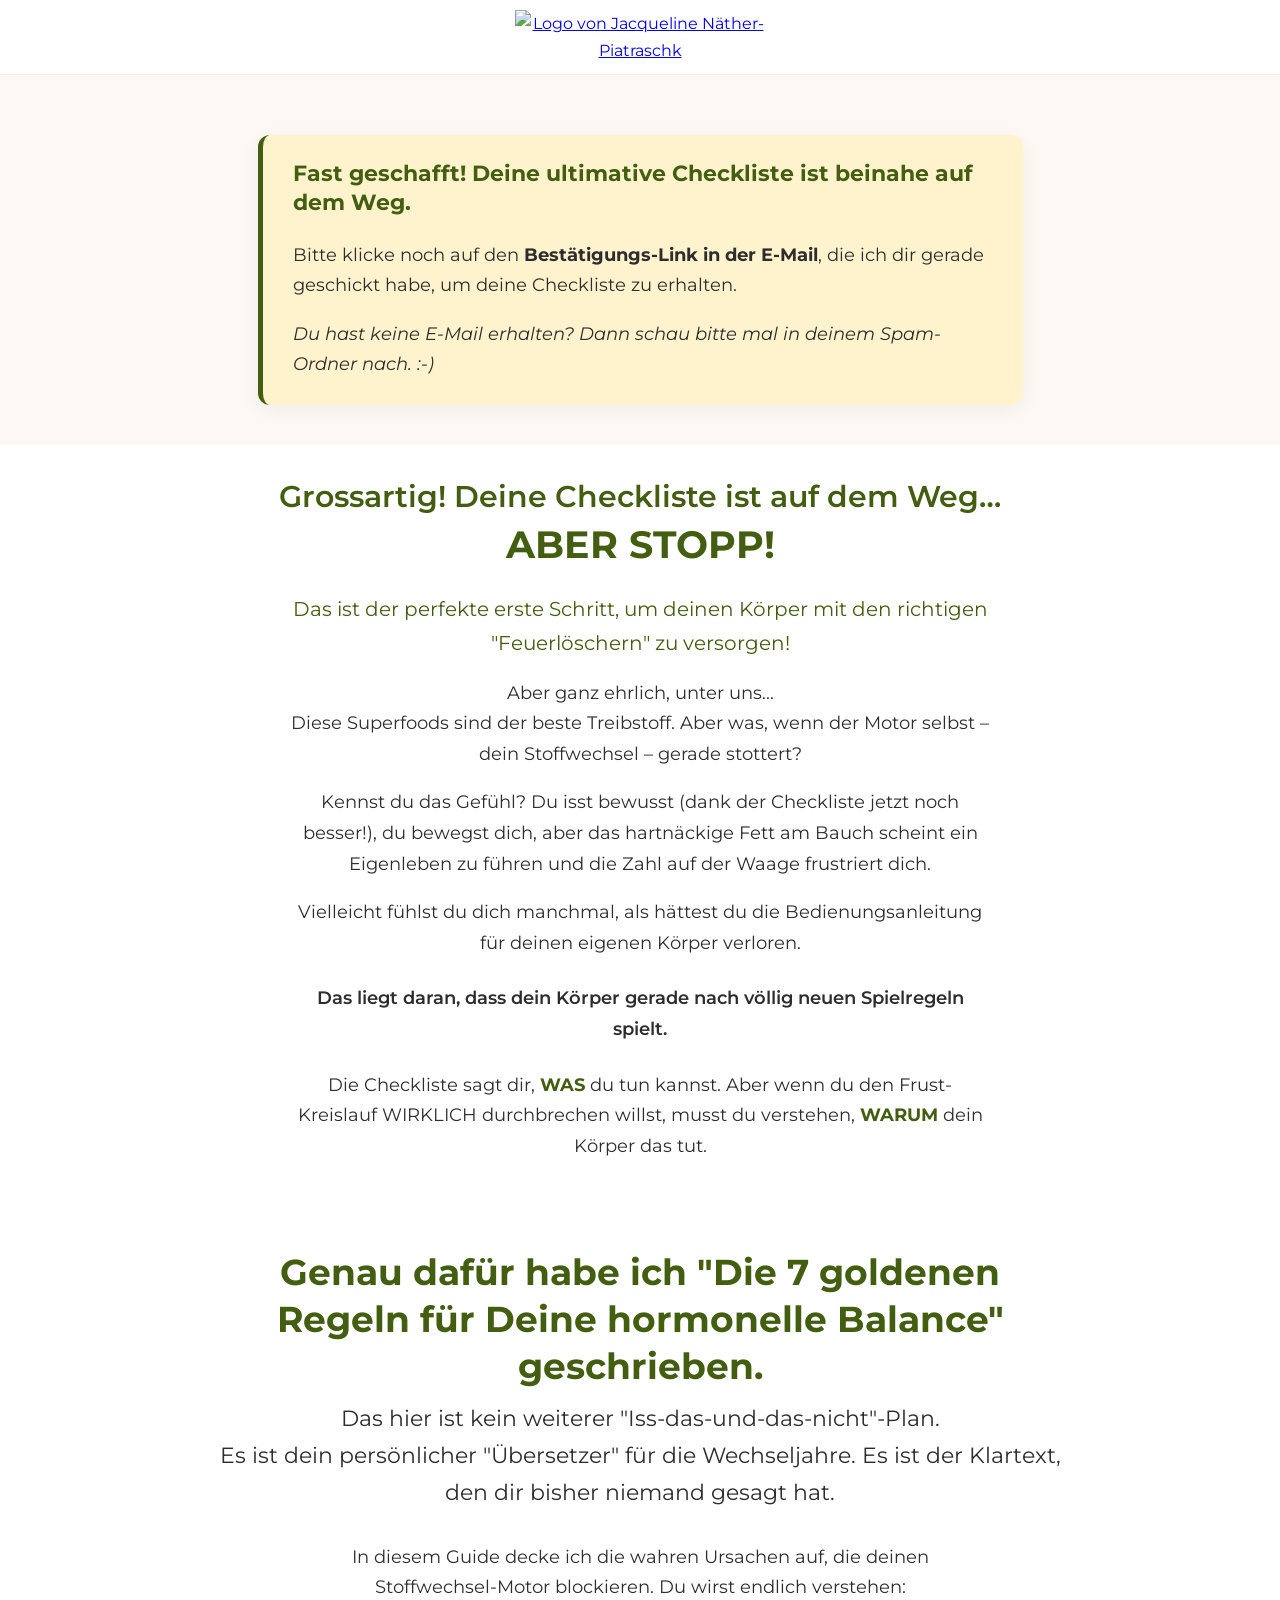
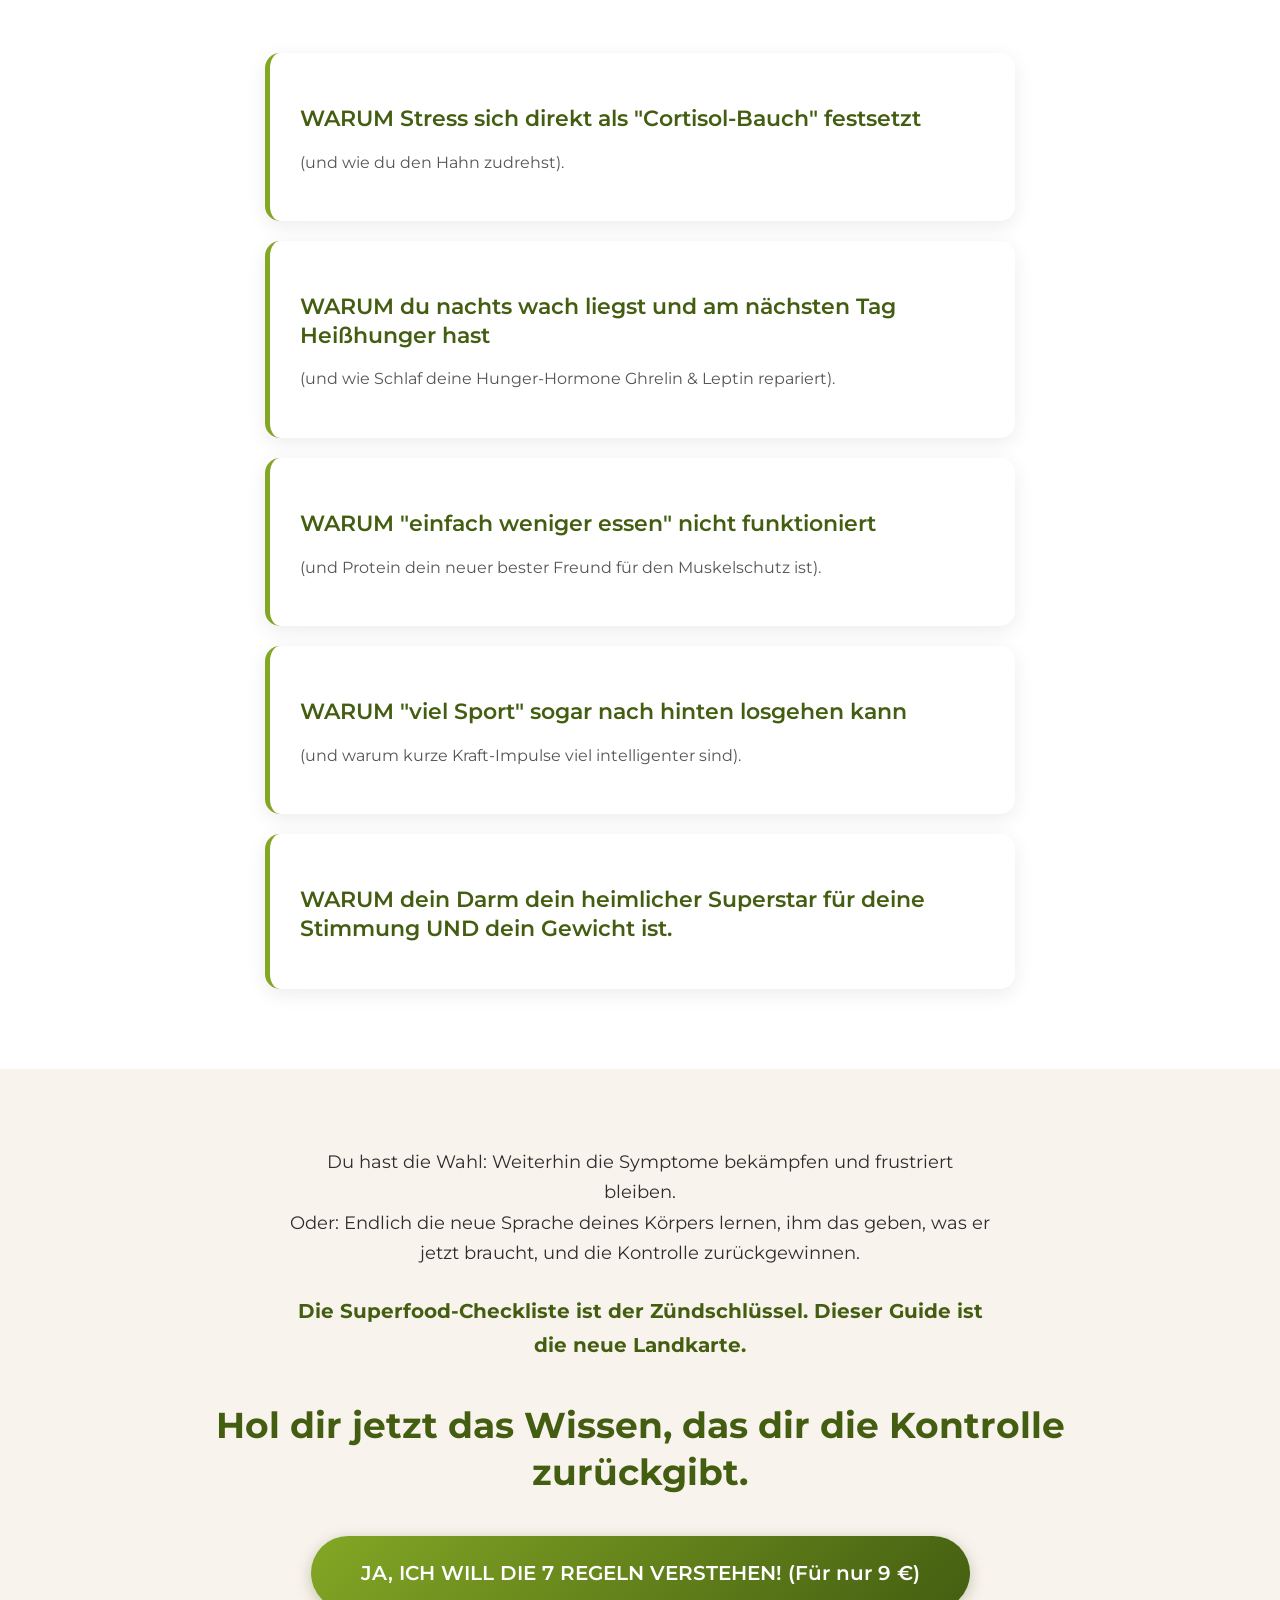
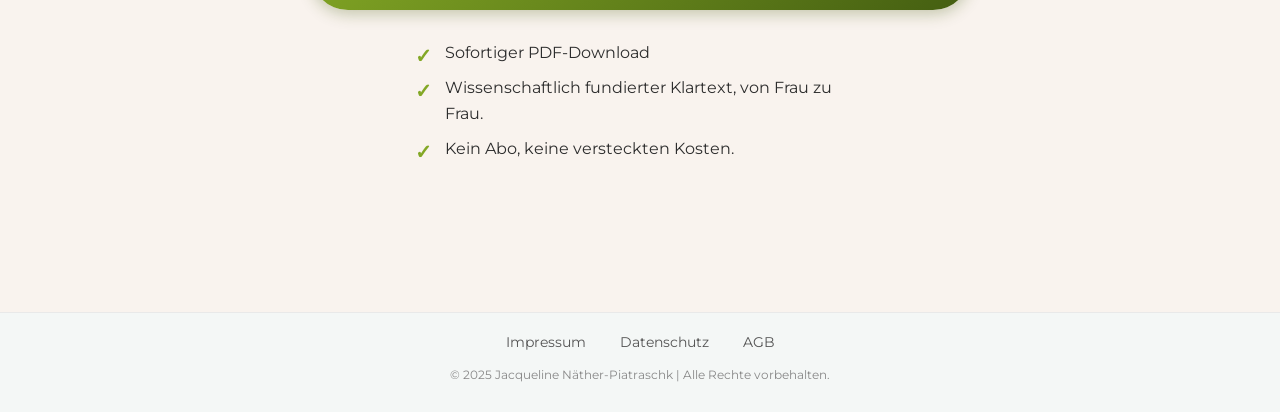
==== danke.html @ 32e2c132 "Update danke.html" ====
<!DOCTYPE html>
<html lang="de">
<head>
    <meta charset="UTF-8" />
    <meta name="viewport" content="width=device-width, initial-scale=1.0" />
    
    <title>Danke! Deine Checkliste ist unterwegs...</title>
    <meta name="description" content="Bitte bestätige deine E-Mail, um die Checkliste zu erhalten. Ein wichtiger Hinweis wartet auf dich!">
    
    <meta name="robots" content="noindex, nofollow">

    <link rel="stylesheet" href="style-danke.css" />

    <link rel="icon" href="https://sos-bauchfett-bundle.jnp-coach.com/favicon.ico" type="image/x-icon">
    <link href="https://fonts.googleapis.com/css2?family=Montserrat:wght@300;400;500;600;700&display=swap" rel="stylesheet" />

    </head>
<body>

    <header class="header">
        <a href="https://www.jnp-coach.com" target="_blank">
            <img src="https://sos-bauchfett-bundle.jnp-coach.com/logo-unterschrift.png" alt="Logo von Jacqueline Näther-Piatraschk">
        </a>
    </header>

    <main>

        <section class="section" style="padding-top: 60px; padding-bottom: 40px; background-color: var(--color-bg-light);">
            <div class="container text-center">
                <div class="confirmation-box">
                    <h3 style="color: var(--color-primary);">Fast geschafft! Deine ultimative Checkliste ist beinahe auf dem Weg.</h3>
                    <p>Bitte klicke noch auf den <strong>Bestätigungs-Link in der E-Mail</strong>, die ich dir gerade geschickt habe, um deine Checkliste zu erhalten.</p>
                    <p style="margin-bottom: 0;"><em>Du hast keine E-Mail erhalten? Dann schau bitte mal in deinem Spam-Ordner nach. :-)</em></p>
                </div>
            </div>
        </section>

        <h2 style="color: var(--color-primary); font-size: 38px; margin-bottom: 20px; line-height: 1.4;">
    <span style="display: block; font-size: 30px; font-weight: 600;">Grossartig! Deine Checkliste ist auf dem Weg…</span>
    ABER STOPP!
</h2>
                
                <p style="font-size: 20px; font-weight: 400; color: var(--color-primary); max-width: 750px; margin: 20px auto 10px;text-align: center;">
                    Das ist der perfekte erste Schritt, um deinen Körper mit den richtigen "Feuerlöschern" zu versorgen!
                </p>
                <p style="font-size: 18px; max-width: 700px; margin-left: auto; margin-right: auto; text-align: center;">
                    Aber ganz ehrlich, unter uns...<br>
                    Diese Superfoods sind der beste Treibstoff. Aber was, wenn der Motor selbst – dein Stoffwechsel – gerade stottert?
                </p>
                <p style="font-size: 18px; max-width: 700px; margin-left: auto; margin-right: auto; text-align: center;">
                    Kennst du das Gefühl? Du isst bewusst (dank der Checkliste jetzt noch besser!), du bewegst dich, aber das hartnäckige Fett am Bauch scheint ein Eigenleben zu führen und die Zahl auf der Waage frustriert dich.
                </p>
                <p style="font-size: 18px; max-width: 700px; margin-left: auto; margin-right: auto; text-align: center;">
                    Vielleicht fühlst du dich manchmal, als hättest du die Bedienungsanleitung für deinen eigenen Körper verloren.
                </p>
                <p style="font-size: 18px; font-weight: 600; max-width: 700px; margin: 25px auto; text-align: center;">
                    Das liegt daran, dass dein Körper gerade nach völlig neuen Spielregeln spielt.
                    
                <p style="font-size: 18px; max-width: 700px; margin-left: auto; margin-right: auto; text-align: center;">
    Die Checkliste sagt dir, <strong style="color: var(--color-primary);">WAS</strong> du tun kannst. Aber wenn du den Frust-Kreislauf WIRKLICH durchbrechen willst, musst du verstehen, <strong style="color: var(--color-primary);">WARUM</strong> dein Körper das tut.
</p>
            </div>
        </section>

        <section class="section what-you-get" style="background-color: #fff; padding-top: 40px;">
            <div class="container">
                <h2 style="text-align: center;">Genau dafür habe ich "Die 7 goldenen Regeln für Deine hormonelle Balance" geschrieben.</h2>
                <p class="sub-headline" style="text-align: center;">
                    Das hier ist kein weiterer "Iss-das-und-das-nicht"-Plan.
                    <br>Es ist dein persönlicher "Übersetzer" für die Wechseljahre. Es ist der Klartext, den dir bisher niemand gesagt hat.
                </p>
                <p style="font-size: 18px; max-width: 700px; margin-left: auto; margin-right: auto; text-align: center; margin-top: -20px; margin-bottom: 40px;">
                    In diesem Guide decke ich die wahren Ursachen auf, die deinen Stoffwechsel-Motor blockieren. Du wirst endlich verstehen:
                </p>

                <div class="journey-cards">
                    <div class="journey-card">
                        <h3 style="color: var(--color-primary);">WARUM Stress sich direkt als "Cortisol-Bauch" festsetzt</h3>
                        <p>(und wie du den Hahn zudrehst).</p>
                    </div>
                    <div class="journey-card">
                        <h3 style="color: var(--color-primary);">WARUM du nachts wach liegst und am nächsten Tag Heißhunger hast</h3>
                        <p>(und wie Schlaf deine Hunger-Hormone Ghrelin & Leptin repariert).</p>
                    </div>
                    <div class="journey-card">
                        <h3 style="color: var(--color-primary);">WARUM "einfach weniger essen" nicht funktioniert</h3>
                        <p>(und Protein dein neuer bester Freund für den Muskelschutz ist).</p>
                    </div>
                    <div class="journey-card">
                        <h3 style="color: var(--color-primary);">WARUM "viel Sport" sogar nach hinten losgehen kann</h3>
                        <p>(und warum kurze Kraft-Impulse viel intelligenter sind).</p>
                    </div>
                    <div class="journey-card">
                        <h3 style="color: var(--color-primary);">WARUM dein Darm dein heimlicher Superstar für deine Stimmung UND dein Gewicht ist.</h3>
                    </div>
                </div>
            </div>
        </section>

        <section class="section final-cta text-center" style="padding-top: 60px;">
            <div class="container">
                <p style="font-size: 18px; max-width: 700px; margin-left: auto; margin-right: auto;">
                    Du hast die Wahl: Weiterhin die Symptome bekämpfen und frustriert bleiben.
                    <br>Oder: Endlich die neue Sprache deines Körpers lernen, ihm das geben, was er jetzt braucht, und die Kontrolle zurückgewinnen.
                </p>
                <p style="font-weight: 700; font-size: 20px; color: var(--color-primary); max-width: 700px; margin-left: auto; margin-right: auto; margin-top: 25px;">
                    Die Superfood-Checkliste ist der Zündschlüssel. Dieser Guide ist die neue Landkarte.
                </p>
                <h2 style="color: var(--color-primary); margin-top: 40px;">Hol dir jetzt das Wissen, das dir die Kontrolle zurückgibt.</h2>
                
                <a href="https://sos-bauchfett-bundle.jnp-coach.com/7-regeln/" class="cta-button" target="_blank">JA, ICH WILL DIE 7 REGELN VERSTEHEN! (Für nur 9 €)</a>

                <ul class="trust-list">
                    <li>Sofortiger PDF-Download</li>
                    <li>Wissenschaftlich fundierter Klartext, von Frau zu Frau.</li>
                    <li>Kein Abo, keine versteckten Kosten.</li>
                </ul>
            </div>
        </section>

    </main>
    <footer class="footer">
        <div class="footer-links">
            <a href="https://jnp-coach.com/impressum/" target="_blank">Impressum</a>
            <a href="https://jnp-coach.com/datenschutzerklarung/" target="_blank">Datenschutz</a>
            <a href="https://jnp-coach.com/agb/" target="_blank">AGB</a>
        </div>
        <p class="copyright">© 2025 Jacqueline Näther-Piatraschk | Alle Rechte vorbehalten.</p>
    </footer>

    <script src="https://cdn.silktide.com/consent-manager/v2/cmp.js" defer></script>

    <script>
      // Hilfsfunktion: Google Analytics dynamisch laden (gtag)
      function loadGoogleAnalytics(measurementId) {
        if (window.__gaLoaded) return;        // doppelte Einbindungen vermeiden
        window.__gaLoaded = true;

        // gtag.js laden
        var s = document.createElement('script');
        s.async = true;
        s.src = 'https://www.googletagmanager.com/gtag/js?id=' + measurementId;
        document.head.appendChild(s);

        // gtag initialisieren
        window.dataLayer = window.dataLayer || [];
        function gtag(){ dataLayer.push(arguments); }
        window.gtag = gtag;
        gtag('js', new Date());

        // Deine Mess-ID hier einsetzen:
        gtag('config', 'G-Y2JRKPT8TY');
      }

      // Silktide initialisieren
      window.addEventListener('load', function () {
        // Farben an dein Branding angepasst (#004aad / #83a725)
        window.SilktideConsentManager.init({
          // Optional: Sprache erzwingen
          language: 'de',
          appearance: {
            theme: 'light',
            position: 'bottom',        // 'bottom' oder 'top'
            palette: {
              banner: { background: '#ffffff', text: '#000000' },
              buttons: {
                accept: { background: '#83a725', text: '#ffffff' },
                reject: { background: '#004aad', text: '#ffffff' }
              }
            }
          },
          // Cookie-Kategorien definieren
          cookieTypes: [
            {
              key: 'necessary',
              title: 'Notwendig',
              description: 'Erforderlich für den Betrieb der Website.',
              readOnly: true
            },
            {
              key: 'analytics',
              title: 'Analytics',
              description: 'Hilft mir zu verstehen, wie die Website genutzt wird.',
              // WICHTIG: Hier legen wir fest, was bei Zustimmung passiert
              onAccept: function () {
                // Google Analytics erst jetzt laden:
                loadGoogleAnalytics('G-Y2JRKPT8TY'); // <-- Deine Mess-ID
              },
              onReject: function () {
                // Nichts laden – bleibt deaktiviert
              }
            }
          ],
          // Textinhalte
          content: {
            title: 'Cookies & Datenschutz',
            message: 'Ich verwende Cookies, um meine Website zu verbessern. Du kannst frei wählen, welche Kategorien du zulässt.',
            acceptAll: 'Alle akzeptieren',
            rejectAll: 'Alle ablehnen',
            manage: 'Einstellungen',
            policy: {
              text: 'Zur Datenschutzerklärung',
              url: 'https://jnp-coach.com/datenschutzerklarung/'  // <— ggf. anpassen
            }
          }
        });
      });
    </script>
    </body>
</html>
---- style-danke.css ----
/* =================================================
  TEIL 1: BASIS-STILE (aus deiner style.css)
=================================================
*/

/* Globale Design-Variablen und Body-Styles */
:root {
    --color-text: #2d2d2d;
    --color-primary: #445e11;
    --color-secondary: #83a725;
    --color-bg-light: #fdf8f4;
    --color-bg-medium: #f9f3ee;
}
body {
    margin: 0;
    padding: 0;
    font-family: 'Montserrat', sans-serif;
    color: var(--color-text);
    line-height: 1.7;
    background-color: #fff;
    overflow-x: hidden;
}

/* Animation */
@keyframes fadeInUp {
    from {
        opacity: 0;
        transform: translateY(30px);
    }
    to {
        opacity: 1;
        transform: translateY(0);
    }
}
.section {
    padding: 80px 20px;
    opacity: 0;
    animation: fadeInUp 0.8s ease-out forwards;
}

.container {
    max-width: 850px;
    margin: 0 auto;
}
h1, h2, h3 {
    color: var(--color-primary);  
    text-align: center;
    line-height: 1.3;
}
h1 { font-size: 42px; font-weight: 700; }
h2 { font-size: 36px; font-weight: 700; margin-bottom: 40px; }
p { font-size: 18px; }
.text-center { text-align: center; }

/* --- Header --- */
.header {
    padding: 10px 20px;
    background-color: #fff;
    text-align: center;
    border-bottom: 1px solid #eee;
}
.header img {
    max-width: 250px;
    height: auto;
}

/* --- Hero Section --- */
.hero .container {
    display: flex;
    align-items: center;
    gap: 40px;
}
.hero-text {
    flex: 1;
    text-align: left;
}
.hero-image img {
    width: 150px;
    height: 150px;
    border-radius: 50%;
    object-fit: cover;
    border: 5px solid white;
    box-shadow: 0 4px 15px rgba(0,0,0,0.15);
}
.hero h1 {
    color: var(--color-text);
    text-align: left;
}
.hero .subline {
    font-size: 22px;
    font-weight: 400;
    color: var(--color-primary);  
    margin-bottom: 40px;
}
.cta-button {
    display: inline-block;
    background: linear-gradient(135deg, var(--color-secondary) 0%, var(--color-primary) 100%);
    color: white;
    padding: 20px 50px;
    font-size: 20px;
    font-weight: 600;
    text-decoration: none;
    border-radius: 50px;
    transition: all 0.3s ease;
    box-shadow: 0 4px 15px rgba(68, 94, 17, 0.3);
    border: none;
    cursor: pointer; /* Wichtig für Formular-Buttons */
}
.cta-button:hover {
    transform: translateY(-3px) scale(1.05);
    box-shadow: 0 6px 20px rgba(68, 94, 17, 0.4);
}

/* --- Urgency Box --- */
.urgency-box {
    background: #fff3cd;
    border-left: 4px solid #ffc107;
    padding: 15px 20px;
    margin: 25px 0;
    border-radius: 5px;
    max-width: 600px;
    text-align: center;
}
.urgency-box strong {
    color: #856404;
    font-size: 18px;
}

/* --- Problem Section --- */
.problem-list {
    list-style: none;
    padding: 0;
    margin: 40px auto;
    display: inline-block;
    text-align: left;
    max-width: 500px;  
}
.problem-list li {
    font-size: 18px;
    padding: 12px 0;
    padding-left: 35px;
    position: relative;
}
.problem-list li::before {
    content: "✅";  
    position: absolute;
    left: 0;
    top: 13px;
    font-size: 20px;
}

/* --- NEU: Top Testimonial Section --- */
.top-testimonial {
    padding-top: 60px;
    padding-bottom: 60px;
    background-color: #fff;
}
.top-testimonial blockquote {
    max-width: 650px;
    margin: 0 auto;
    text-align: center;
    font-size: 22px;
    font-style: italic;
    border-left: none;
    padding-left: 0;
}
.top-testimonial blockquote strong {
    display: block;
    margin-top: 20px;
    font-style: normal;
    color: var(--color-primary);
}

/* --- Social Proof Section --- */
.social-proof { background-color: var(--color-bg-medium); }
.testimonials {
    display: grid;
    gap: 30px;
    margin-top: 40px;
    max-width: 750px;
    margin-left: auto;
    margin-right: auto;
}
.social-proof blockquote {
    font-size: 20px;
    line-height: 1.7;
    margin: 0;
    border-left: 4px solid var(--color-secondary);
    padding-left: 25px;
    text-align: left;
    font-style: italic;
}
.social-proof blockquote strong {
    color: var(--color-primary);
    font-style: normal;
    display: block;
    margin-top: 15px;
}

/* --- What You Get Section --- */
.what-you-get { background-color: var(--color-bg-light); }
.sub-headline {
    font-size: 22px;
    font-weight: 400;
    color: var(--color-text);
    margin-top: -30px;
    margin-bottom: 50px;
    text-align: center;
}
/* KORREKTUR: 
  Dieser Block stapelt die Karten (1fr = eine Spalte)
  und zentriert sie (max-width + margin: auto)
*/
.journey-cards {
    display: grid;
    grid-template-columns: 1fr;  /* Zwingt die Boxen in eine Spalte */
    gap: 20px;                  /* Etwas weniger Abstand für Stapel-Optik */
    margin-top: 50px;
    max-width: 750px;           /* Zentriert und begrenzt die Breite (wie bei den Problem-Boxen) */
    margin-left: auto;          /* Zentriert */
    margin-right: auto;         /* Zentriert */
}

/* KORREKTUR: 
  Diese Regeln (die ich fälschlicherweise löschen ließ) 
  fügen das Box-Design wieder hinzu.
*/
.journey-card {
    background: white; 
    padding: 30px; 
    border-radius: 15px; 
    border-left: 5px solid var(--color-secondary); 
    box-shadow: 0 5px 20px rgba(0,0,0,0.08);
    transition: all 0.3s ease; /* Bonus: Gleicher Hover-Effekt wie die Boxen darüber */
}

/* Bonus: Hover-Effekt (wie bei den Problem-Boxen) */
.journey-card:hover {
    transform: translateY(-5px);
    box-shadow: 0 8px 25px rgba(0,0,0,0.1);
}

.journey-card h3 { 
    font-size: 22px; 
    color: var(--color-text); 
    margin-bottom: 15px; 
    font-weight: 600; 
    text-align: left; 
}
.journey-card p { 
    font-size: 16px; 
    line-height: 1.6; 
    color: #555; 
    text-align: left; 
}


/* --- Value Stack --- */
.value-stack {
    max-width: 500px;
    margin: 30px auto;
    text-align: left;
    background: white;
    padding: 30px;
    border-radius: 10px;
    box-shadow: 0 5px 20px rgba(0,0,0,0.1);
}
.value-stack-title {
    font-size: 22px;
    font-weight: 600;
    margin-bottom: 20px;
    text-align: center;
    color: var(--color-primary);
}
.value-item {
    display: flex;
    justify-content: space-between;
    margin: 12px 0;
    padding: 8px 0;
    border-bottom: 1px solid #f0f0f0;
}
.value-item:last-of-type {
    border-bottom: none;
}
.value-item span:first-child {
    color: var(--color-text);
}
.value-item span:last-child {
    color: var(--color-primary);
    font-weight: 600;
}
.value-total {
    border-top: 2px solid var(--color-primary);
    margin-top: 20px;
    padding-top: 20px;
    display: flex;
    justify-content: space-between;
    font-weight: 700;
    font-size: 18px;
}
.value-total span:last-child {
    text-decoration: line-through;
    opacity: 0.7;
}
.value-today {
    font-size: 36px;
    font-weight: 700;
    color: var(--color-secondary);
    text-align: center;
    margin-top: 20px;
}
.value-savings {
    font-size: 18px;
    font-weight: 600;
    color: var(--color-primary);
    text-align: center;
    margin-top: 10px;
}

/* --- FAQ Section --- */
.faq { background-color: var(--color-bg-medium); }
.faq-item {
    margin: 15px 0;
    border: 1px solid #e0e0e0;
    border-radius: 10px;
    background-color: white;
    transition: box-shadow 0.3s ease;
}
.faq-item:hover {
    box-shadow: 0 5px 15px rgba(0,0,0,0.07);
}
.faq-item summary {
    font-size: 20px;
    font-weight: 600;
    color: var(--color-primary);
    padding: 20px;
    cursor: pointer;
    list-style: none;
    position: relative;
    outline: none;
}
.faq-item summary::-webkit-details-marker {  
    display: none;  
}
.faq-item summary::after {
    content: '+';
    position: absolute;
    right: 25px;
    font-size: 28px;
    font-weight: 400;
    transition: transform 0.3s ease;
}
.faq-item[open] summary::after {
    transform: rotate(45deg);
}
.faq-item .faq-answer {
    font-size: 17px;
    line-height: 1.7;
    padding: 0px 25px 25px 25px;
    color: #333;
}

/* --- About Section --- */
.about {
    padding: 0;  
    background-color: var(--color-bg-light);
    overflow: hidden;  
}
.about-content-fullwidth {  
    max-width: 100%;
    margin: 0 auto;  
    display: grid;
    grid-template-columns: 1fr 1fr;
    align-items: center;
}
.about-image-full img {
    width: 100%;
    height: 100%;  
    object-fit: cover;  
    display: block;
}
.about-text-full {
    padding: 6%;  
    text-align: left;
    box-sizing: border-box;
}
.about-text-full h2 {
    text-align: left;
    margin-top: 0;
}
.about .signature {  
    font-size: 24px;  
    color: var(--color-primary);  
    font-weight: 500;  
    margin-top: 20px;  
}

/* --- Final CTA Section --- */
.final-cta {
    background-color: var(--color-bg-medium);
    padding: 80px 20px 140px;
}
.final-cta h2 { color: var(--color-text); }
.final-cta .price { font-size: 52px; font-weight: 700; margin: 10px 0; color: var(--color-text); }
.final-cta .price-note { font-size: 18px; margin-bottom: 40px; opacity: 0.9; font-weight: 500;}
.old-price {
    font-size: 24px;
    text-decoration: line-through;
    opacity: 0.7;
}
.trust-box {
    margin: 40px auto 0;
    max-width: 450px;
    display: flex;
    align-items: center;
    justify-content: center;
    gap: 20px;
    background-color: rgba(255, 255, 255, 0.5);
    padding: 15px;
    border-radius: 10px;
}
.trust-text {
    font-size: 13px;
    color: #555;
    line-height: 1.6;
    text-align: left;
}
.trust-text p {
    margin: 0;
    font-size: 13px;
}
.trust-logo img {
    max-width: 120px;
}

/* --- Footer --- */
.footer {
    padding: 15px 20px;
    background-color: #f4f7f6;
    text-align: center;
    border-top: 1px solid #e9e9e9;
}
.footer-links a {
    color: #555;
    text-decoration: none;
    margin: 0 15px;
    font-size: 14px;
}
.footer-links a:hover {
    color: var(--color-primary);
    text-decoration: underline;
}
.footer .copyright {
    margin-top: 10px;
    font-size: 12px;
    color: #888;
}

/* Anpassungen für Mobilgeräte */
@media (max-width: 768px) {
    h1 { font-size: 32px; }
    h2 { font-size: 28px; }

    .hero .container {  
        flex-direction: column-reverse;
        text-align: center;
        gap: 20px;
    }
    .hero-text, .hero h1 {
        text-align: center;
    }
     .urgency-box {
        margin: 25px auto;
    }
    .about-content-fullwidth {
        grid-template-columns: 1fr;
    }
    .about-text-full {
        padding: 8%;
        text-align: center;
    }
    .about-text-full h2 {
        text-align: center;
    }

    .hero .subline { font-size: 20px; }
    .journey-cards { grid-template-columns: 1fr; }
}


/* =================================================
  TEIL 2: STILE AUS DER 9€-VORLAGE (inline)
=================================================
*/

.hero .container {
    /* Diese Regel wird von der obigen .hero .container überschrieben, */
    /* aber wir behalten sie für Vollständigkeit. */
    /* max-width: 1100px; */ /* Außer Kraft gesetzt durch max-width: 850px von oben */
}
.hero-split {
    display: flex;
    align-items: center;
    gap: 60px;
}
.hero-image-full {
    flex: 0 0 40%;
    max-width: 450px;
}
.hero-image-full img {
    width: 100%;
    height: auto;
    border-radius: 12px;
    box-shadow: 0 8px 25px rgba(0,0,0,0.1);
}
.hero-text-right {
    flex: 1;
}
@media (max-width: 800px) {
    /* Dieser Media-Query wird mit dem obigen @media (max-width: 768px) kombiniert. */
    .hero-split {
        flex-direction: column;
        text-align: center;
    }
    .hero-text-right h1, .hero-text-right p {
        text-align: center;
    }
    .hero-image-full {
        margin-bottom: 30px;
        max-width: 350px;
        flex: 0 0 auto;
    }
}


/* =================================================
  TEIL 3: NEUE STILE FÜR DIE CHECKLISTE
=================================================
*/

/* Styling für das E-Mail-Formular (basiert auf deinem Screenshot) */
.email-form-box {
    background: #ffffff;
    border-radius: 12px;
    padding: 35px 40px;
    max-width: 550px;
    margin: 40px auto 0;
    box-shadow: 0 8px 25px rgba(0,0,0,0.08);
    border: 1px solid #eee;
}
.email-form-box h3 {
    color: var(--color-text);
    font-size: 20px;
    margin-top: 0;
    margin-bottom: 20px;
    font-weight: 600;
}
.email-form-box input[type="email"] {
    width: 100%;
    padding: 18px 20px;
    border-radius: 8px;
    border: 1px solid #ccc;
    font-size: 16px;
    font-family: 'Montserrat', sans-serif;
    margin-bottom: 15px;
    box-sizing: border-box; /* Wichtig für 100% Breite */
}
.email-form-box input[type="email"]::placeholder {
    color: #999;
}
.email-form-box .cta-button {
    width: 100%; /* Button über die volle Breite */
    padding-left: 20px;
    padding-right: 20px;
    font-size: 18px;
}

/* Styling für die "Kennst du das auch?"-Boxen (basiert auf Screenshot) */
.problem-box-grid {
    display: grid;
    gap: 20px;
    max-width: 750px;
    margin: 40px auto 0;
}
.problem-box {
    background: #fff;
    padding: 25px 30px;
    border-radius: 12px;
    box-shadow: 0 5px 20px rgba(0,0,0,0.05);
    border: 1px solid #e0e0e0;
    border-left: 5px solid var(--color-secondary); /* Grüne Linie wie bei journey-card */
    display: flex;
    align-items: center;
    gap: 20px;
    transition: all 0.3s ease;
}
/* Beweglicher Effekt beim Hovern */
.problem-box:hover {
    transform: translateY(-5px);
    box-shadow: 0 8px 25px rgba(0,0,0,0.1);
}
.problem-box .emoji {
    font-size: 36px;
    flex-shrink: 0;
}
.problem-box p {
    margin: 0;
    font-size: 17px;
    line-height: 1.6;
    font-weight: 500;
    color: #333;
}

/* Styling für dein rundes "Über mich"-Bild */
.about-me-image-round {
    width: 150px;
    height: 150px;
    border-radius: 50%;
    object-fit: cover;
    border: 6px solid white;
    box-shadow: 0 4px 15px rgba(0,0,0,0.15);
    margin-bottom: 25px;
}

/* =================================================
  TEIL 4: NEUE STILE NUR FÜR DANKE-SEITE
=================================================
*/

/* Box für die E-Mail-Bestätigung */
.confirmation-box {
    background: #fff3cd; /* Ein sanftes Gelb, wie die alte .urgency-box */
    border-left: 5px solid var(--color-primary); /* Dein Markengrün */
    padding: 25px 30px;
    border-radius: 12px;
    text-align: left;
    max-width: 700px;
    margin: 0 auto;
    box-shadow: 0 5px 20px rgba(0,0,0,0.05);
}
.confirmation-box h3 {
    text-align: left;
    margin-top: 0;
    font-size: 22px;
}

/* Trust-Liste mit Häkchen */
.trust-list {
    list-style: none;
    padding: 0;
    margin: 30px auto 0;
    max-width: 450px;
    text-align: left;
}
.trust-list li {
    position: relative;
    padding-left: 30px;
    font-size: 16px; /* Etwas kleiner, wie gewünscht */
    margin-bottom: 10px;
    line-height: 1.6;
}
.trust-list li::before {
    content: '✓'; /* Checkmark */
    position: absolute;
    left: 0;
    top: 0;
    color: var(--color-secondary); /* Dein helles Grün */
    font-weight: 700;
    font-size: 20px;
}
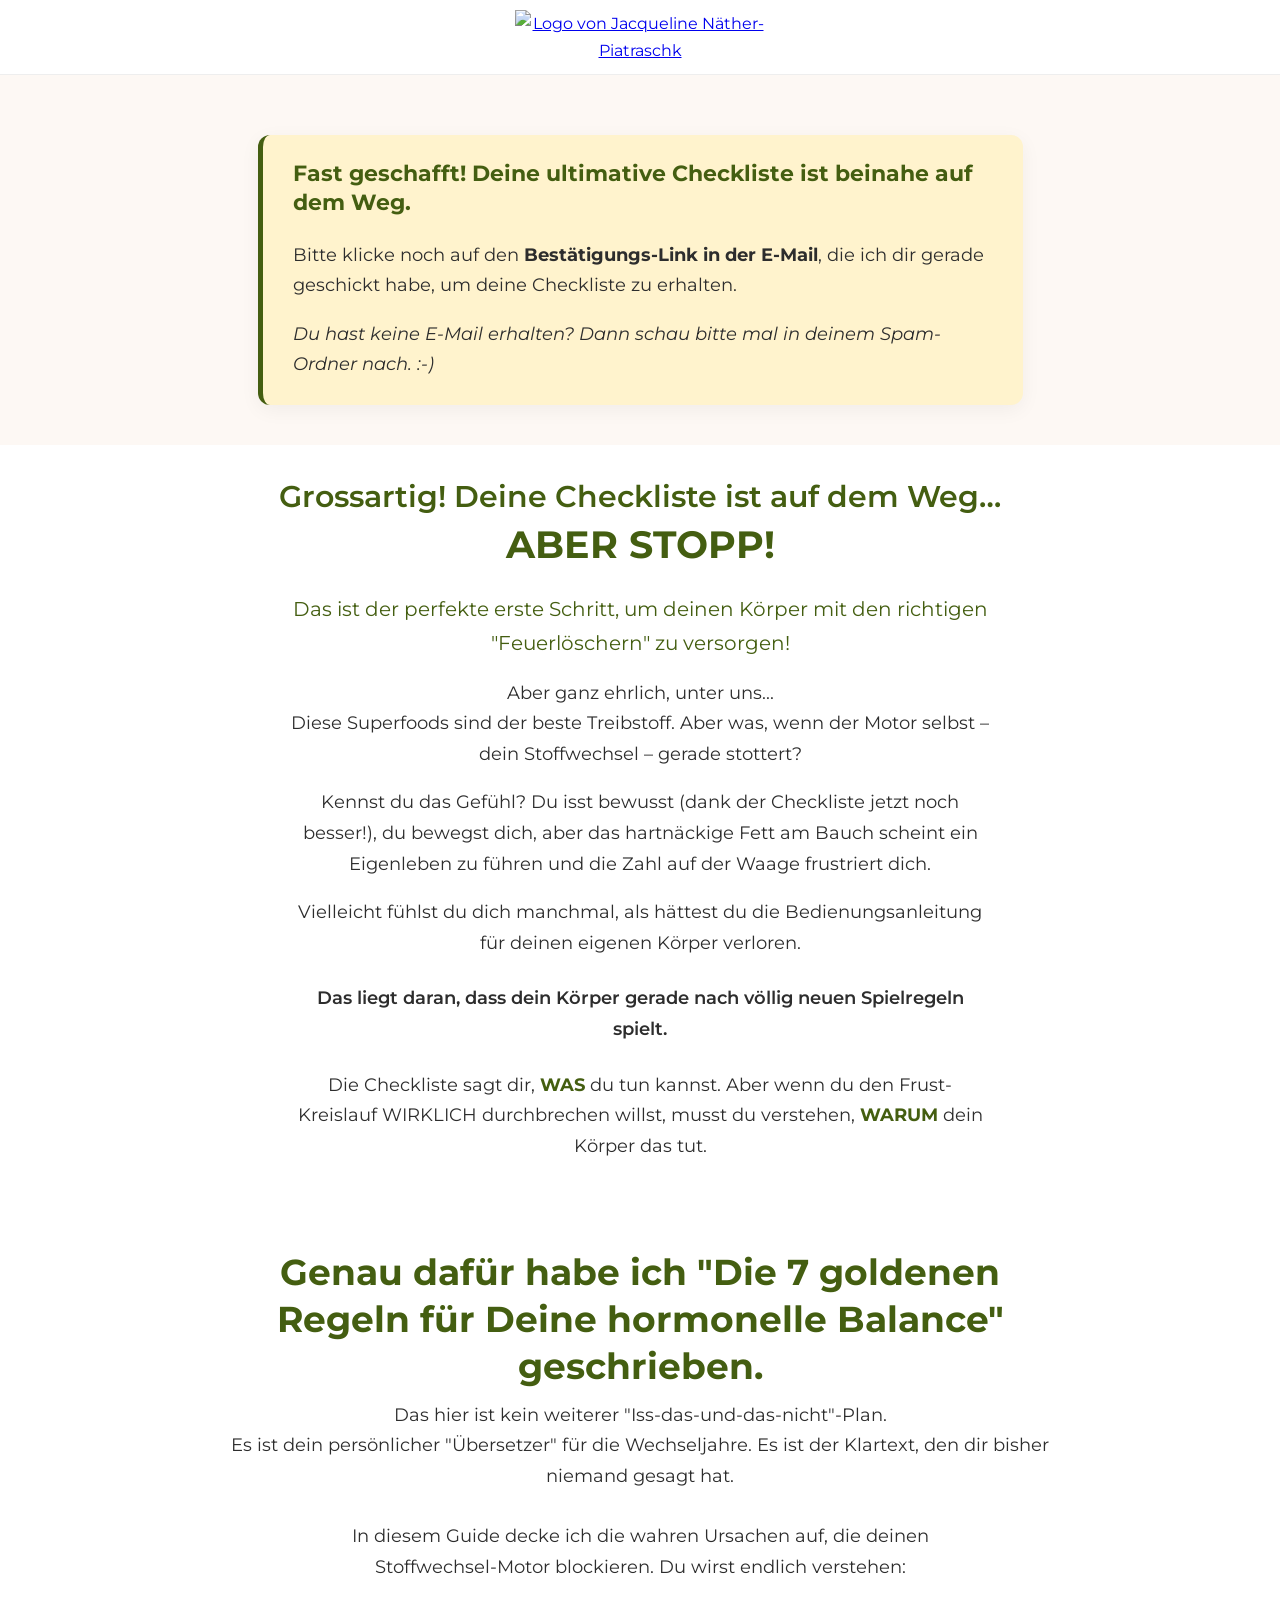
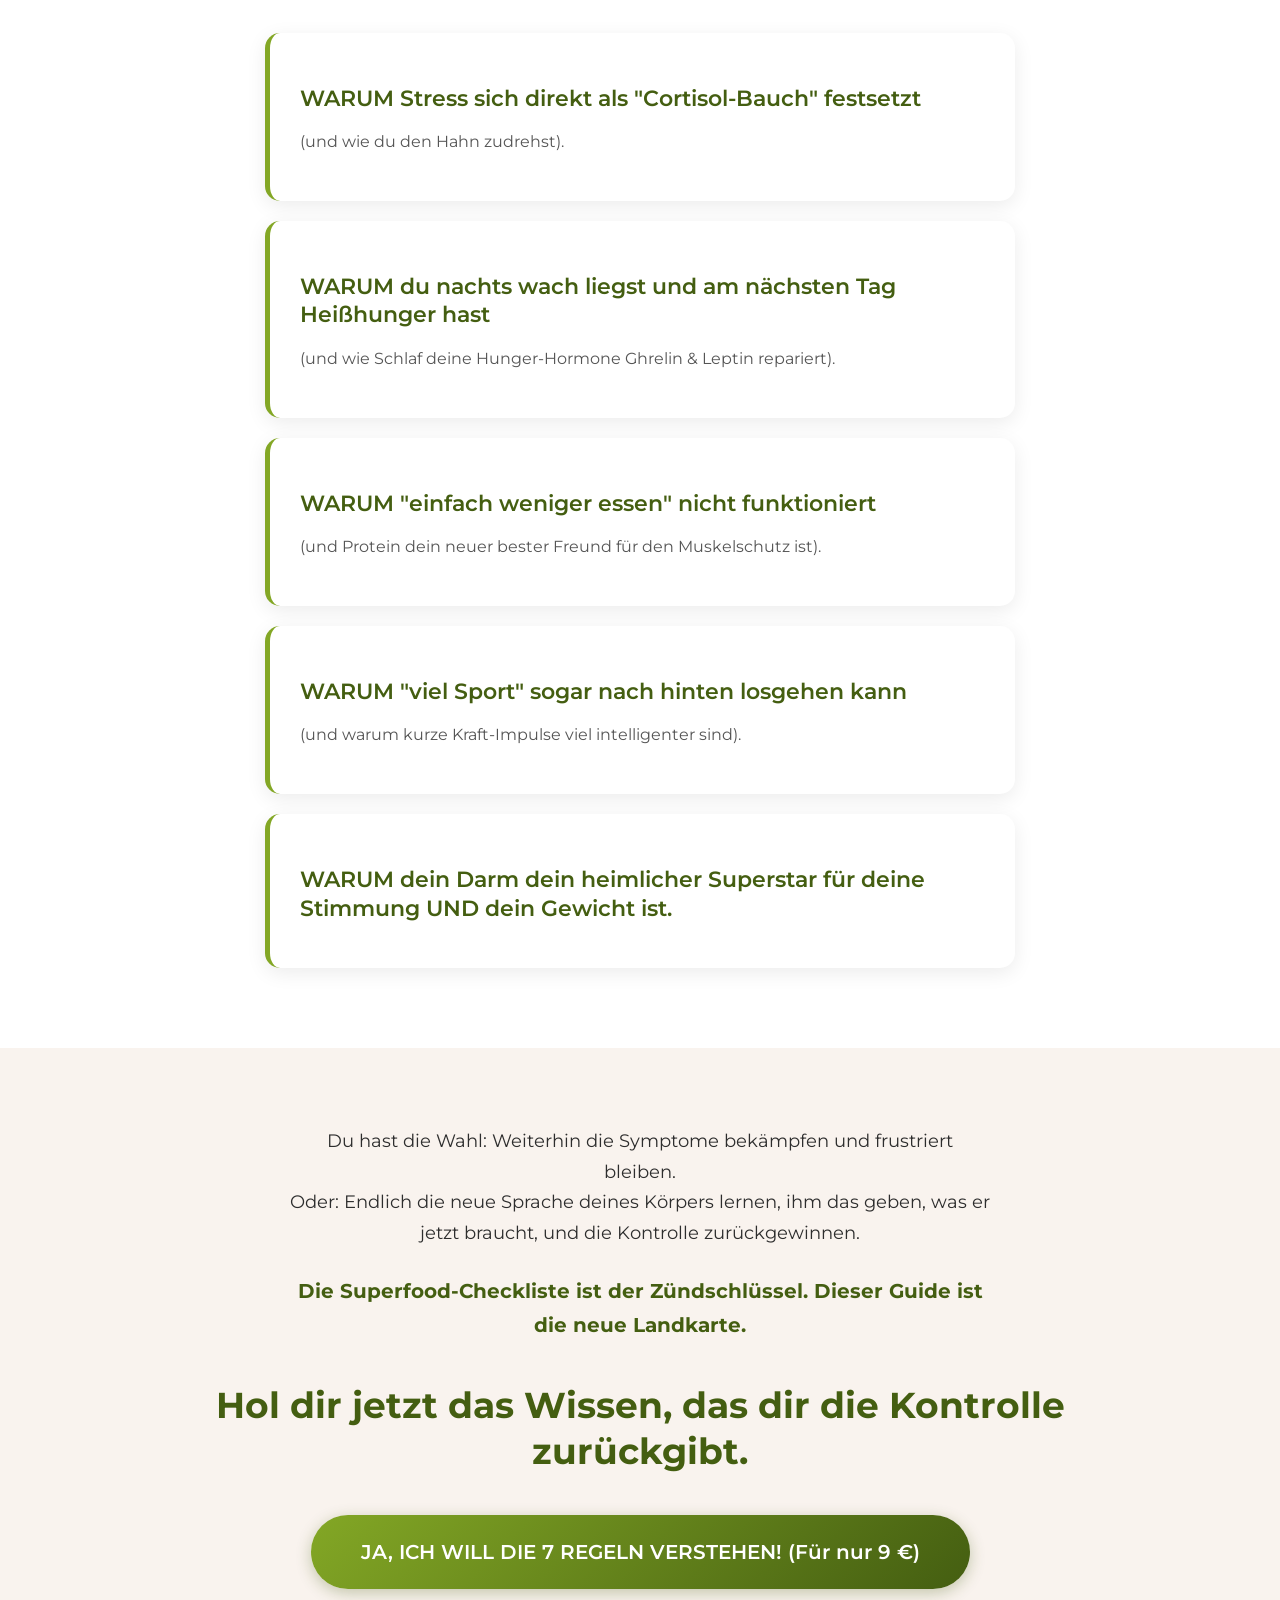
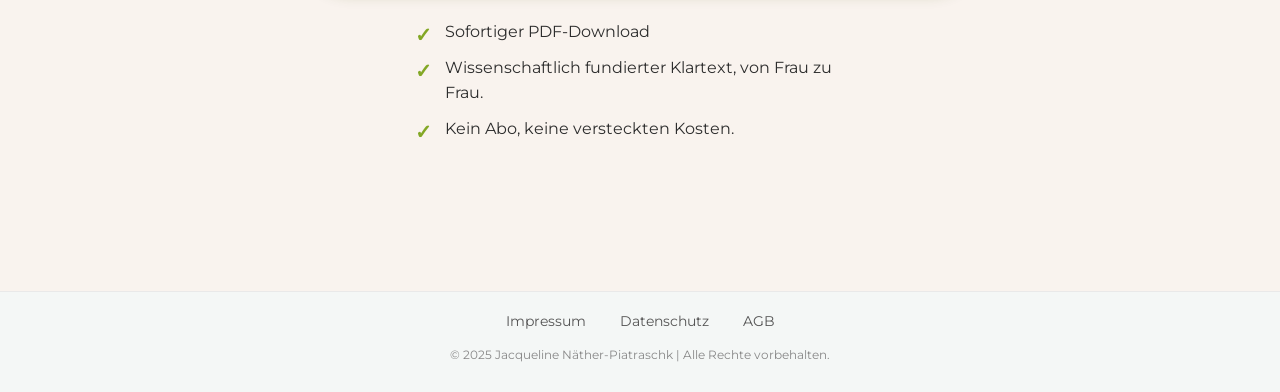
==== commit d6c7d547: "Update danke.html" ====
--- a/danke.html
+++ b/danke.html
@@ -62,16 +62,16 @@
             </div>
         </section>
 
-        <section class="section what-you-get" style="background-color: #fff; padding-top: 40px;">
-            <div class="container">
-                <h2 style="text-align: center;">Genau dafür habe ich "Die 7 goldenen Regeln für Deine hormonelle Balance" geschrieben.</h2>
-                <p class="sub-headline" style="text-align: center;">
-                    Das hier ist kein weiterer "Iss-das-und-das-nicht"-Plan.
-                    <br>Es ist dein persönlicher "Übersetzer" für die Wechseljahre. Es ist der Klartext, den dir bisher niemand gesagt hat.
-                </p>
-                <p style="font-size: 18px; max-width: 700px; margin-left: auto; margin-right: auto; text-align: center; margin-top: -20px; margin-bottom: 40px;">
-                    In diesem Guide decke ich die wahren Ursachen auf, die deinen Stoffwechsel-Motor blockieren. Du wirst endlich verstehen:
-                </p>
+<section class="section what-you-get" style="background-color: #fff; padding-top: 40px;">
+    <div class="container">
+        <h2 style="text-align: center;">Genau dafür habe ich "Die 7 goldenen Regeln für Deine hormonelle Balance" geschrieben.</h2>
+        <p class="sub-headline" style="text-align: center; font-size: 18px;">
+            Das hier ist kein weiterer "Iss-das-und-das-nicht"-Plan.
+            <br>Es ist dein persönlicher "Übersetzer" für die Wechseljahre. Es ist der Klartext, den dir bisher niemand gesagt hat.
+        </p>
+        <p style="font-size: 18px; max-width: 700px; margin-left: auto; margin-right: auto; text-align: center; margin-top: -20px; margin-bottom: 40px;">
+            In diesem Guide decke ich die wahren Ursachen auf, die deinen Stoffwechsel-Motor blockieren. Du wirst endlich verstehen:
+        </p>
 
                 <div class="journey-cards">
                     <div class="journey-card">
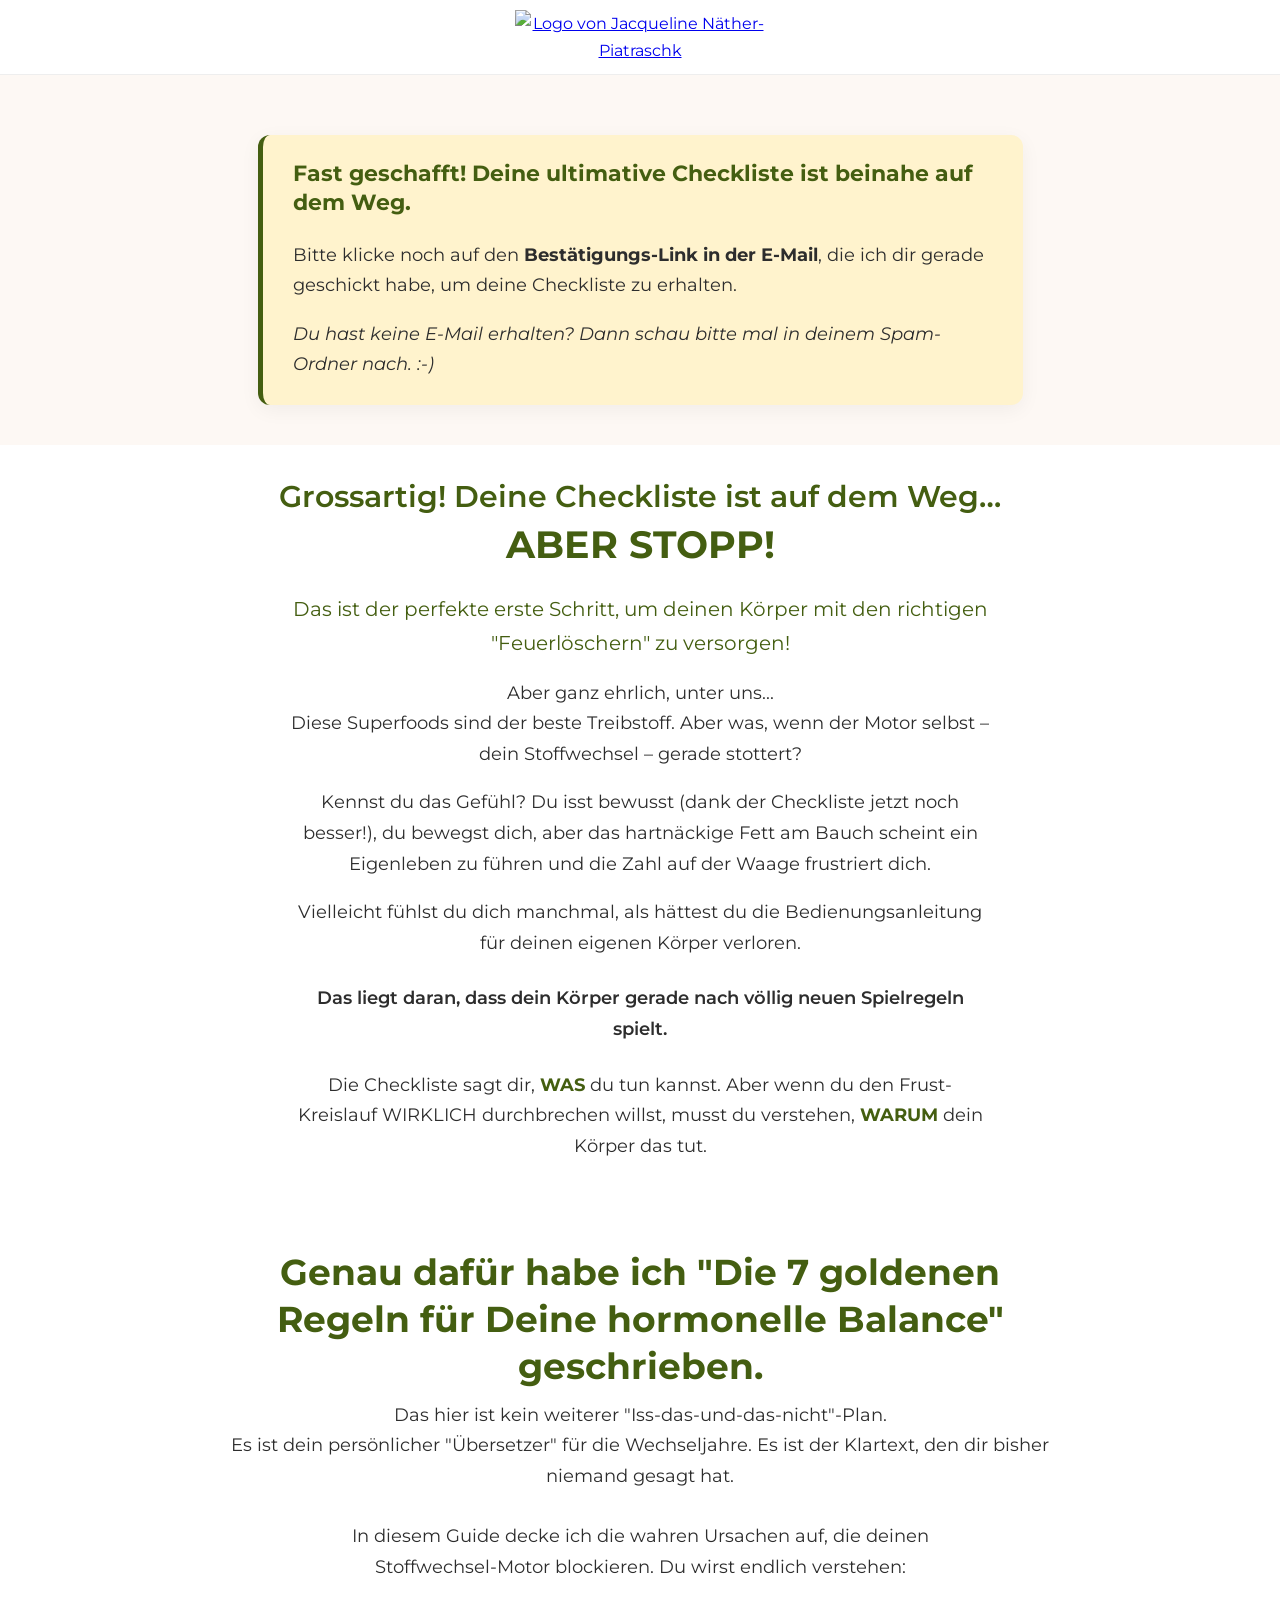
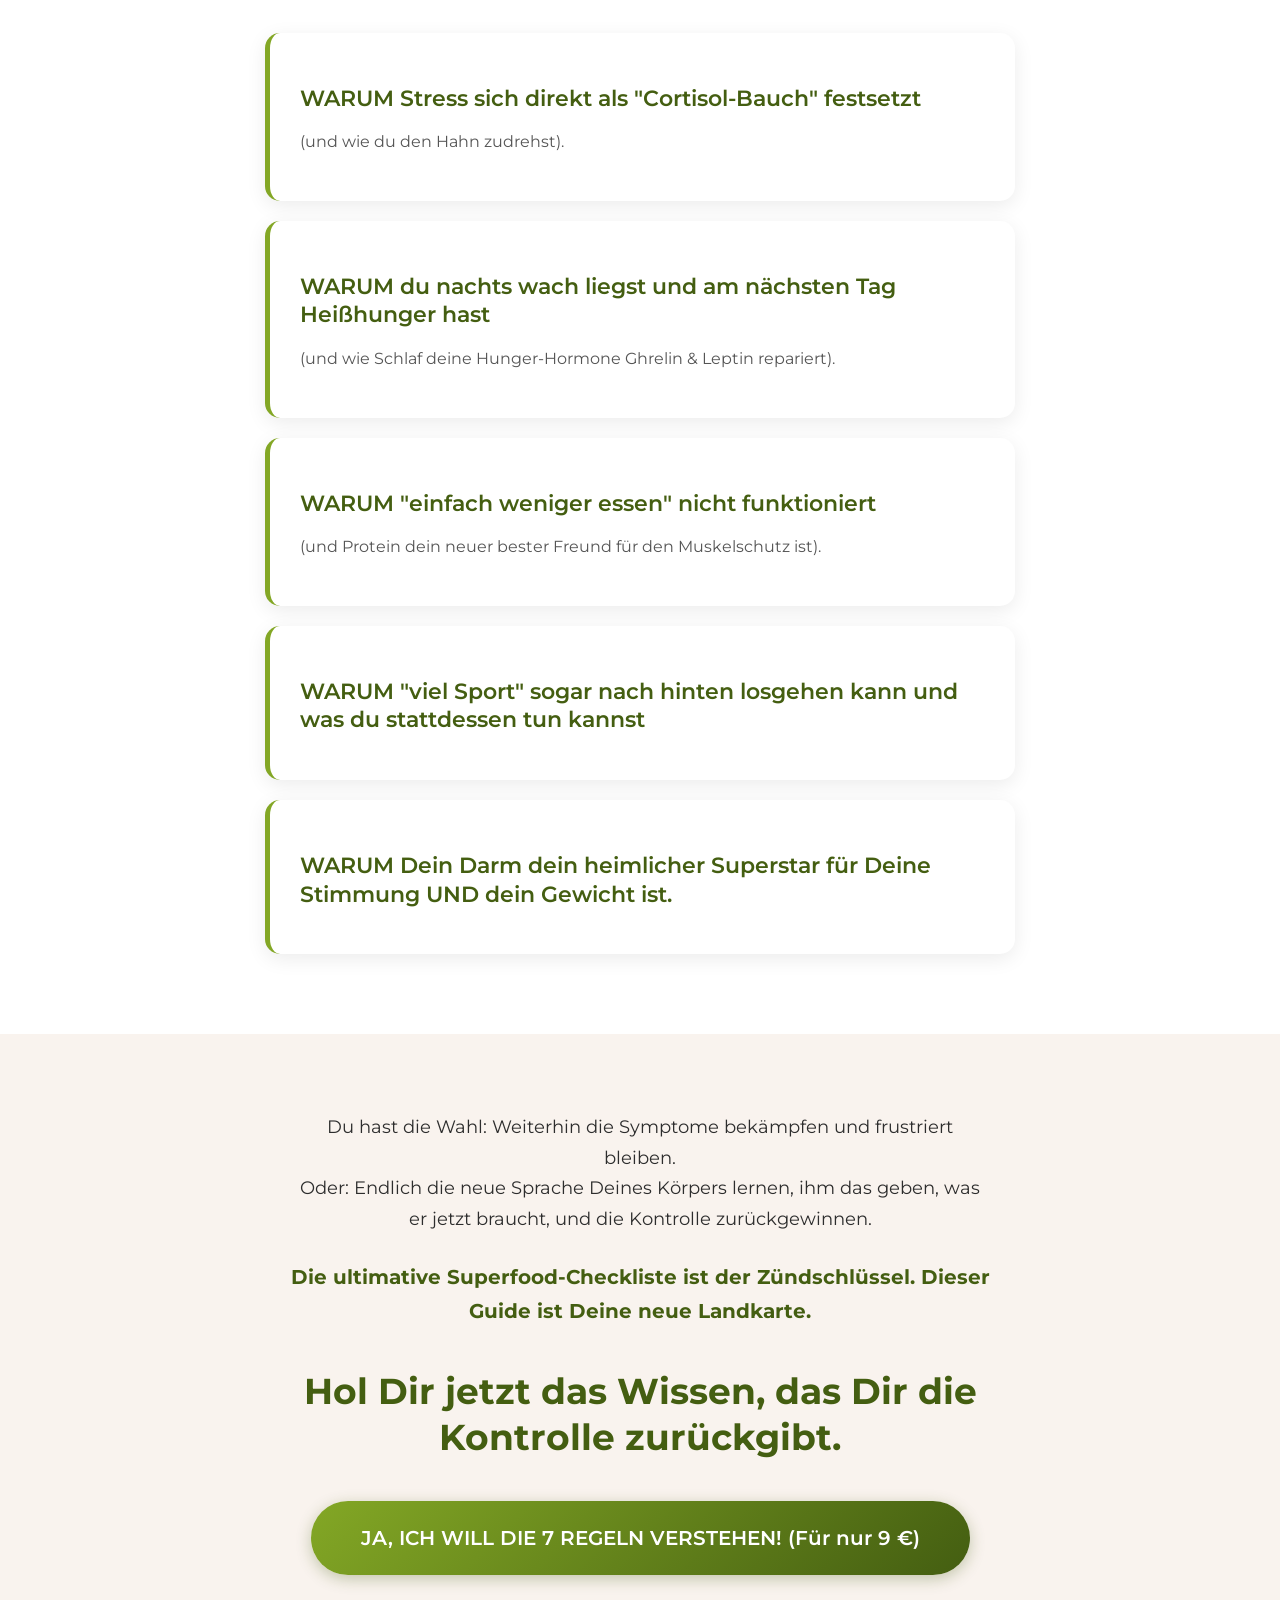
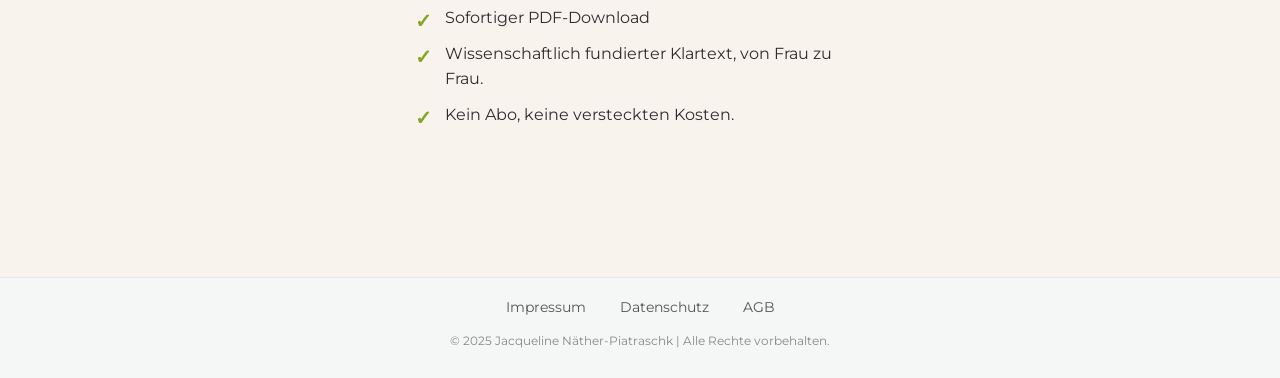
==== commit 0ee7e58d: "Update danke.html" ====
--- a/danke.html
+++ b/danke.html
@@ -87,11 +87,10 @@
                         <p>(und Protein dein neuer bester Freund für den Muskelschutz ist).</p>
                     </div>
                     <div class="journey-card">
-                        <h3 style="color: var(--color-primary);">WARUM "viel Sport" sogar nach hinten losgehen kann</h3>
-                        <p>(und warum kurze Kraft-Impulse viel intelligenter sind).</p>
-                    </div>
-                    <div class="journey-card">
-                        <h3 style="color: var(--color-primary);">WARUM dein Darm dein heimlicher Superstar für deine Stimmung UND dein Gewicht ist.</h3>
+                        <h3 style="color: var(--color-primary);">WARUM "viel Sport" sogar nach hinten losgehen kann und was du stattdessen tun kannst</h3>
+                                          </div>
+                    <div class="journey-card">
+                        <h3 style="color: var(--color-primary);">WARUM Dein Darm dein heimlicher Superstar für Deine Stimmung UND dein Gewicht ist.</h3>
                     </div>
                 </div>
             </div>
@@ -101,12 +100,12 @@
             <div class="container">
                 <p style="font-size: 18px; max-width: 700px; margin-left: auto; margin-right: auto;">
                     Du hast die Wahl: Weiterhin die Symptome bekämpfen und frustriert bleiben.
-                    <br>Oder: Endlich die neue Sprache deines Körpers lernen, ihm das geben, was er jetzt braucht, und die Kontrolle zurückgewinnen.
+                    <br>Oder: Endlich die neue Sprache Deines Körpers lernen, ihm das geben, was er jetzt braucht, und die Kontrolle zurückgewinnen.
                 </p>
                 <p style="font-weight: 700; font-size: 20px; color: var(--color-primary); max-width: 700px; margin-left: auto; margin-right: auto; margin-top: 25px;">
-                    Die Superfood-Checkliste ist der Zündschlüssel. Dieser Guide ist die neue Landkarte.
-                </p>
-                <h2 style="color: var(--color-primary); margin-top: 40px;">Hol dir jetzt das Wissen, das dir die Kontrolle zurückgibt.</h2>
+                    Die ultimative Superfood-Checkliste ist der Zündschlüssel. Dieser Guide ist Deine neue Landkarte.
+                </p>
+                <h2 style="color: var(--color-primary); margin-top: 40px;">Hol Dir jetzt das Wissen, das Dir die Kontrolle zurückgibt.</h2>
                 
                 <a href="https://sos-bauchfett-bundle.jnp-coach.com/7-regeln/" class="cta-button" target="_blank">JA, ICH WILL DIE 7 REGELN VERSTEHEN! (Für nur 9 €)</a>
 
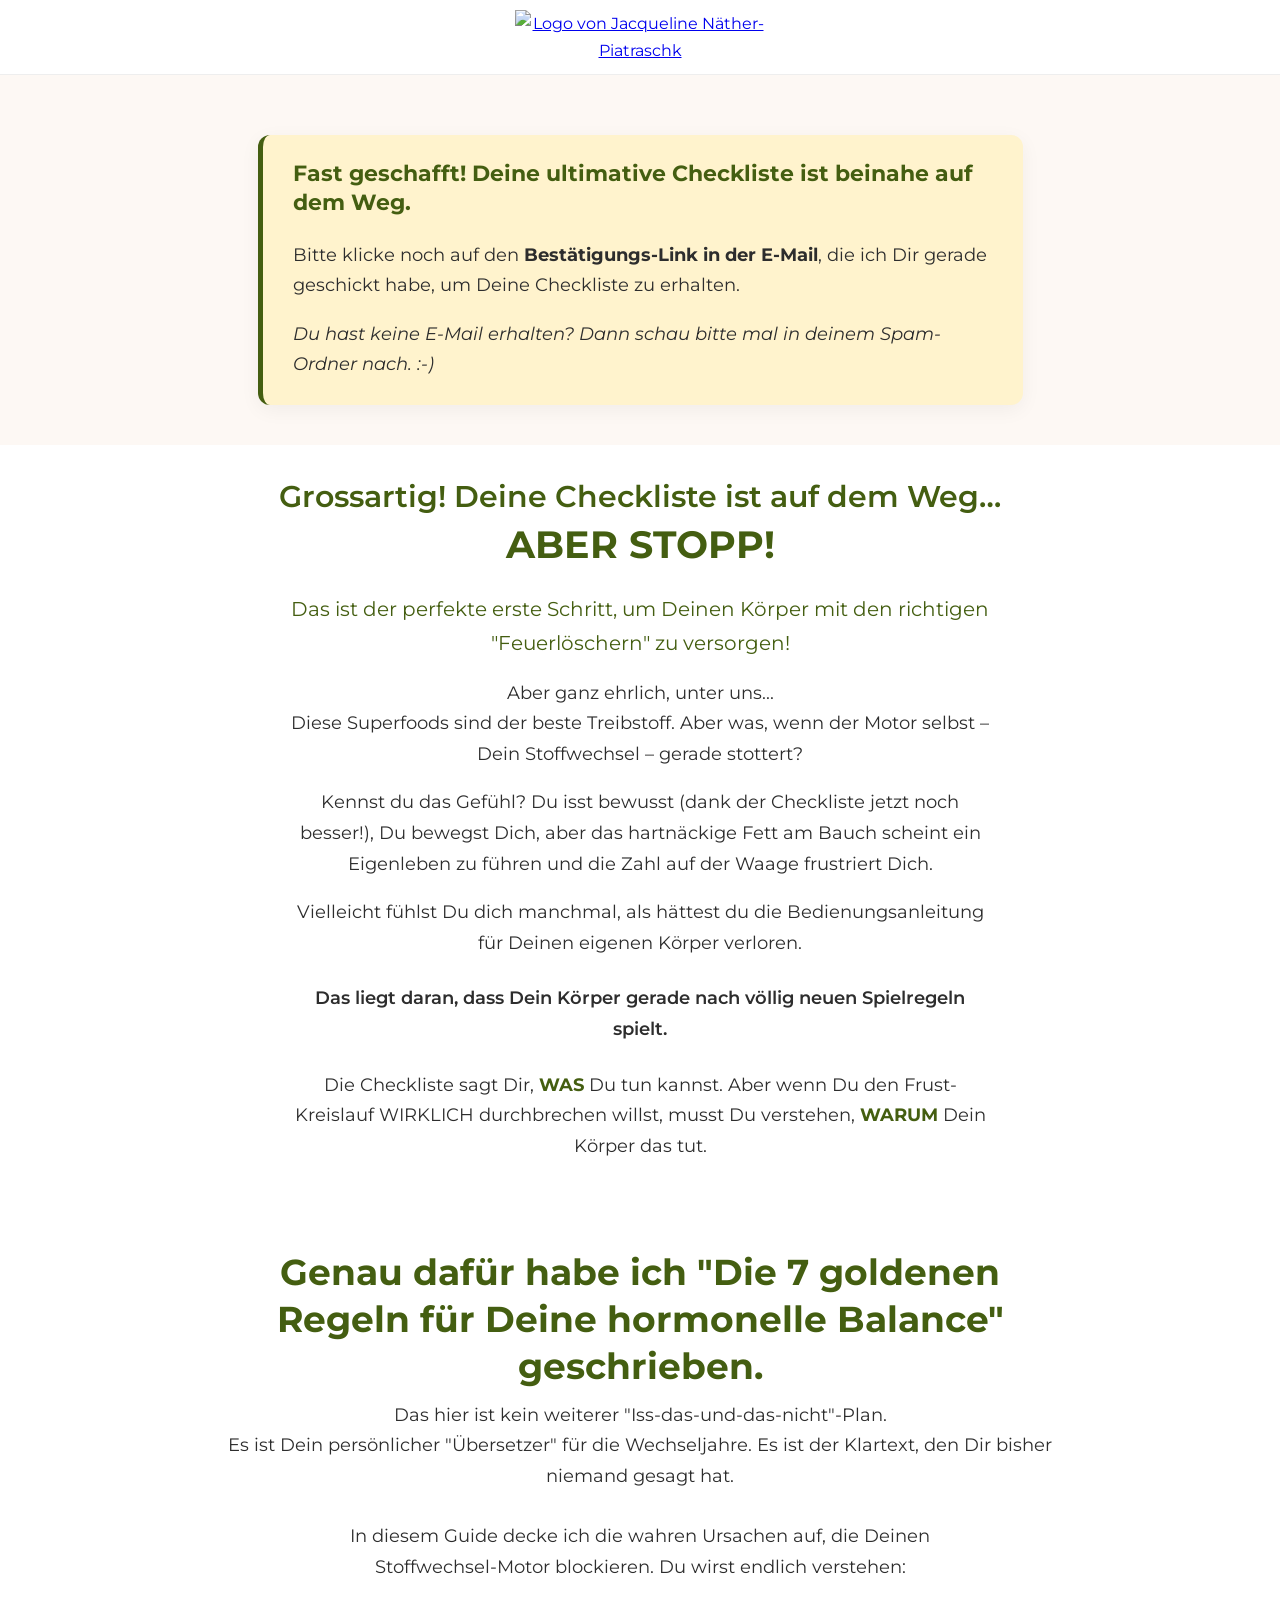
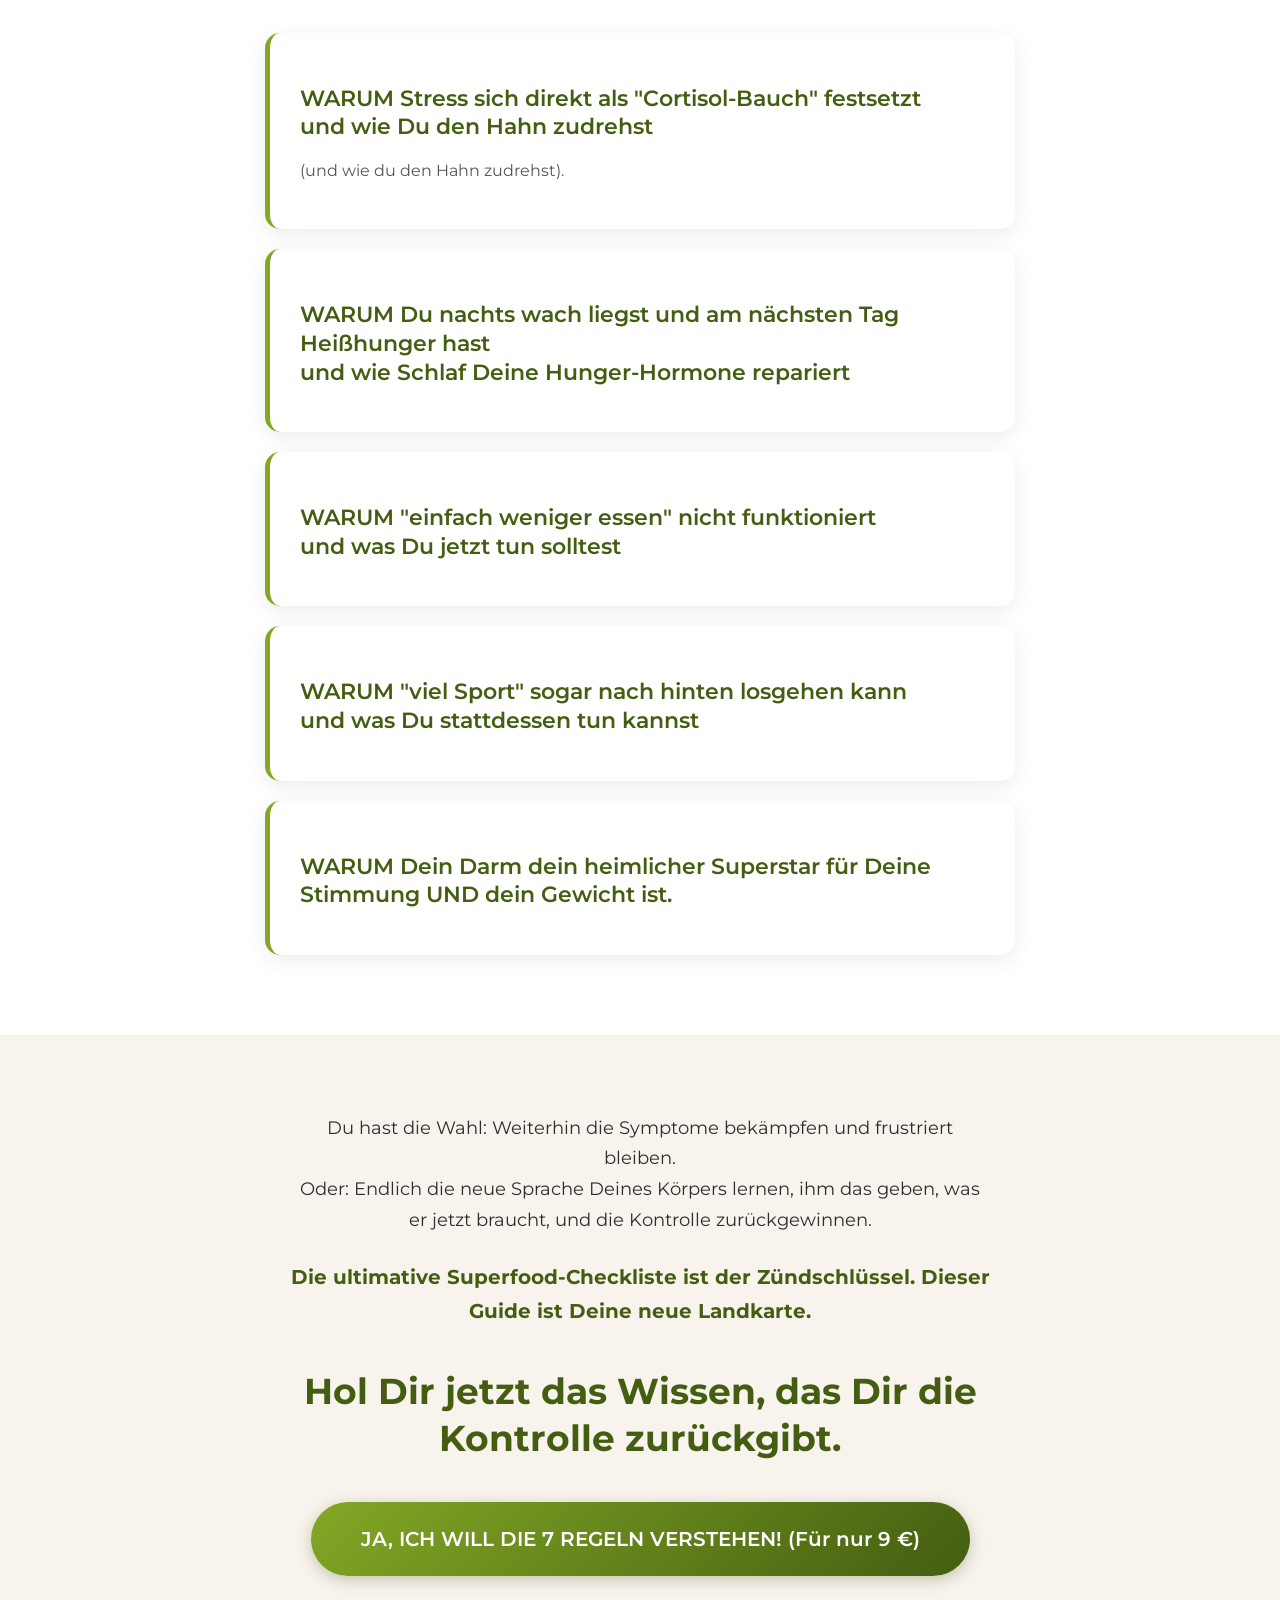
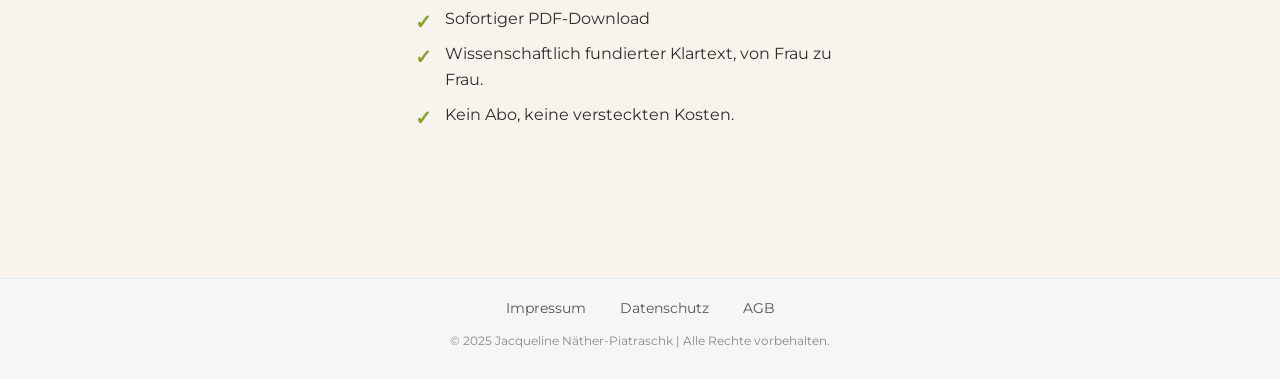
==== commit d0291de7: "Update danke.html" ====
--- a/danke.html
+++ b/danke.html
@@ -29,7 +29,7 @@
             <div class="container text-center">
                 <div class="confirmation-box">
                     <h3 style="color: var(--color-primary);">Fast geschafft! Deine ultimative Checkliste ist beinahe auf dem Weg.</h3>
-                    <p>Bitte klicke noch auf den <strong>Bestätigungs-Link in der E-Mail</strong>, die ich dir gerade geschickt habe, um deine Checkliste zu erhalten.</p>
+                    <p>Bitte klicke noch auf den <strong>Bestätigungs-Link in der E-Mail</strong>, die ich Dir gerade geschickt habe, um Deine Checkliste zu erhalten.</p>
                     <p style="margin-bottom: 0;"><em>Du hast keine E-Mail erhalten? Dann schau bitte mal in deinem Spam-Ordner nach. :-)</em></p>
                 </div>
             </div>
@@ -41,23 +41,23 @@
 </h2>
                 
                 <p style="font-size: 20px; font-weight: 400; color: var(--color-primary); max-width: 750px; margin: 20px auto 10px;text-align: center;">
-                    Das ist der perfekte erste Schritt, um deinen Körper mit den richtigen "Feuerlöschern" zu versorgen!
+                    Das ist der perfekte erste Schritt, um Deinen Körper mit den richtigen "Feuerlöschern" zu versorgen!
                 </p>
                 <p style="font-size: 18px; max-width: 700px; margin-left: auto; margin-right: auto; text-align: center;">
                     Aber ganz ehrlich, unter uns...<br>
-                    Diese Superfoods sind der beste Treibstoff. Aber was, wenn der Motor selbst – dein Stoffwechsel – gerade stottert?
-                </p>
-                <p style="font-size: 18px; max-width: 700px; margin-left: auto; margin-right: auto; text-align: center;">
-                    Kennst du das Gefühl? Du isst bewusst (dank der Checkliste jetzt noch besser!), du bewegst dich, aber das hartnäckige Fett am Bauch scheint ein Eigenleben zu führen und die Zahl auf der Waage frustriert dich.
-                </p>
-                <p style="font-size: 18px; max-width: 700px; margin-left: auto; margin-right: auto; text-align: center;">
-                    Vielleicht fühlst du dich manchmal, als hättest du die Bedienungsanleitung für deinen eigenen Körper verloren.
+                    Diese Superfoods sind der beste Treibstoff. Aber was, wenn der Motor selbst – Dein Stoffwechsel – gerade stottert?
+                </p>
+                <p style="font-size: 18px; max-width: 700px; margin-left: auto; margin-right: auto; text-align: center;">
+                    Kennst du das Gefühl? Du isst bewusst (dank der Checkliste jetzt noch besser!), Du bewegst Dich, aber das hartnäckige Fett am Bauch scheint ein Eigenleben zu führen und die Zahl auf der Waage frustriert Dich.
+                </p>
+                <p style="font-size: 18px; max-width: 700px; margin-left: auto; margin-right: auto; text-align: center;">
+                    Vielleicht fühlst Du dich manchmal, als hättest du die Bedienungsanleitung für Deinen eigenen Körper verloren.
                 </p>
                 <p style="font-size: 18px; font-weight: 600; max-width: 700px; margin: 25px auto; text-align: center;">
-                    Das liegt daran, dass dein Körper gerade nach völlig neuen Spielregeln spielt.
+                    Das liegt daran, dass Dein Körper gerade nach völlig neuen Spielregeln spielt.
                     
                 <p style="font-size: 18px; max-width: 700px; margin-left: auto; margin-right: auto; text-align: center;">
-    Die Checkliste sagt dir, <strong style="color: var(--color-primary);">WAS</strong> du tun kannst. Aber wenn du den Frust-Kreislauf WIRKLICH durchbrechen willst, musst du verstehen, <strong style="color: var(--color-primary);">WARUM</strong> dein Körper das tut.
+    Die Checkliste sagt Dir, <strong style="color: var(--color-primary);">WAS</strong> Du tun kannst. Aber wenn Du den Frust-Kreislauf WIRKLICH durchbrechen willst, musst Du verstehen, <strong style="color: var(--color-primary);">WARUM</strong> Dein Körper das tut.
 </p>
             </div>
         </section>
@@ -67,27 +67,25 @@
         <h2 style="text-align: center;">Genau dafür habe ich "Die 7 goldenen Regeln für Deine hormonelle Balance" geschrieben.</h2>
         <p class="sub-headline" style="text-align: center; font-size: 18px;">
             Das hier ist kein weiterer "Iss-das-und-das-nicht"-Plan.
-            <br>Es ist dein persönlicher "Übersetzer" für die Wechseljahre. Es ist der Klartext, den dir bisher niemand gesagt hat.
+            <br>Es ist Dein persönlicher "Übersetzer" für die Wechseljahre. Es ist der Klartext, den Dir bisher niemand gesagt hat.
         </p>
         <p style="font-size: 18px; max-width: 700px; margin-left: auto; margin-right: auto; text-align: center; margin-top: -20px; margin-bottom: 40px;">
-            In diesem Guide decke ich die wahren Ursachen auf, die deinen Stoffwechsel-Motor blockieren. Du wirst endlich verstehen:
+            In diesem Guide decke ich die wahren Ursachen auf, die Deinen Stoffwechsel-Motor blockieren. Du wirst endlich verstehen:
         </p>
 
                 <div class="journey-cards">
                     <div class="journey-card">
-                        <h3 style="color: var(--color-primary);">WARUM Stress sich direkt als "Cortisol-Bauch" festsetzt</h3>
+                        <h3 style="color: var(--color-primary);">WARUM Stress sich direkt als "Cortisol-Bauch" festsetzt </br>und wie Du den Hahn zudrehst</h3>
                         <p>(und wie du den Hahn zudrehst).</p>
                     </div>
                     <div class="journey-card">
-                        <h3 style="color: var(--color-primary);">WARUM du nachts wach liegst und am nächsten Tag Heißhunger hast</h3>
-                        <p>(und wie Schlaf deine Hunger-Hormone Ghrelin & Leptin repariert).</p>
-                    </div>
-                    <div class="journey-card">
-                        <h3 style="color: var(--color-primary);">WARUM "einfach weniger essen" nicht funktioniert</h3>
-                        <p>(und Protein dein neuer bester Freund für den Muskelschutz ist).</p>
-                    </div>
-                    <div class="journey-card">
-                        <h3 style="color: var(--color-primary);">WARUM "viel Sport" sogar nach hinten losgehen kann und was du stattdessen tun kannst</h3>
+                        <h3 style="color: var(--color-primary);">WARUM Du nachts wach liegst und am nächsten Tag Heißhunger hast </br>und wie Schlaf Deine Hunger-Hormone repariert</h3>
+                                            </div>
+                    <div class="journey-card">
+                        <h3 style="color: var(--color-primary);">WARUM "einfach weniger essen" nicht funktioniert </br> und was Du jetzt tun solltest</h3>
+                                     </div>
+                    <div class="journey-card">
+                        <h3 style="color: var(--color-primary);">WARUM "viel Sport" sogar nach hinten losgehen kann </br>und was Du stattdessen tun kannst</h3>
                                           </div>
                     <div class="journey-card">
                         <h3 style="color: var(--color-primary);">WARUM Dein Darm dein heimlicher Superstar für Deine Stimmung UND dein Gewicht ist.</h3>
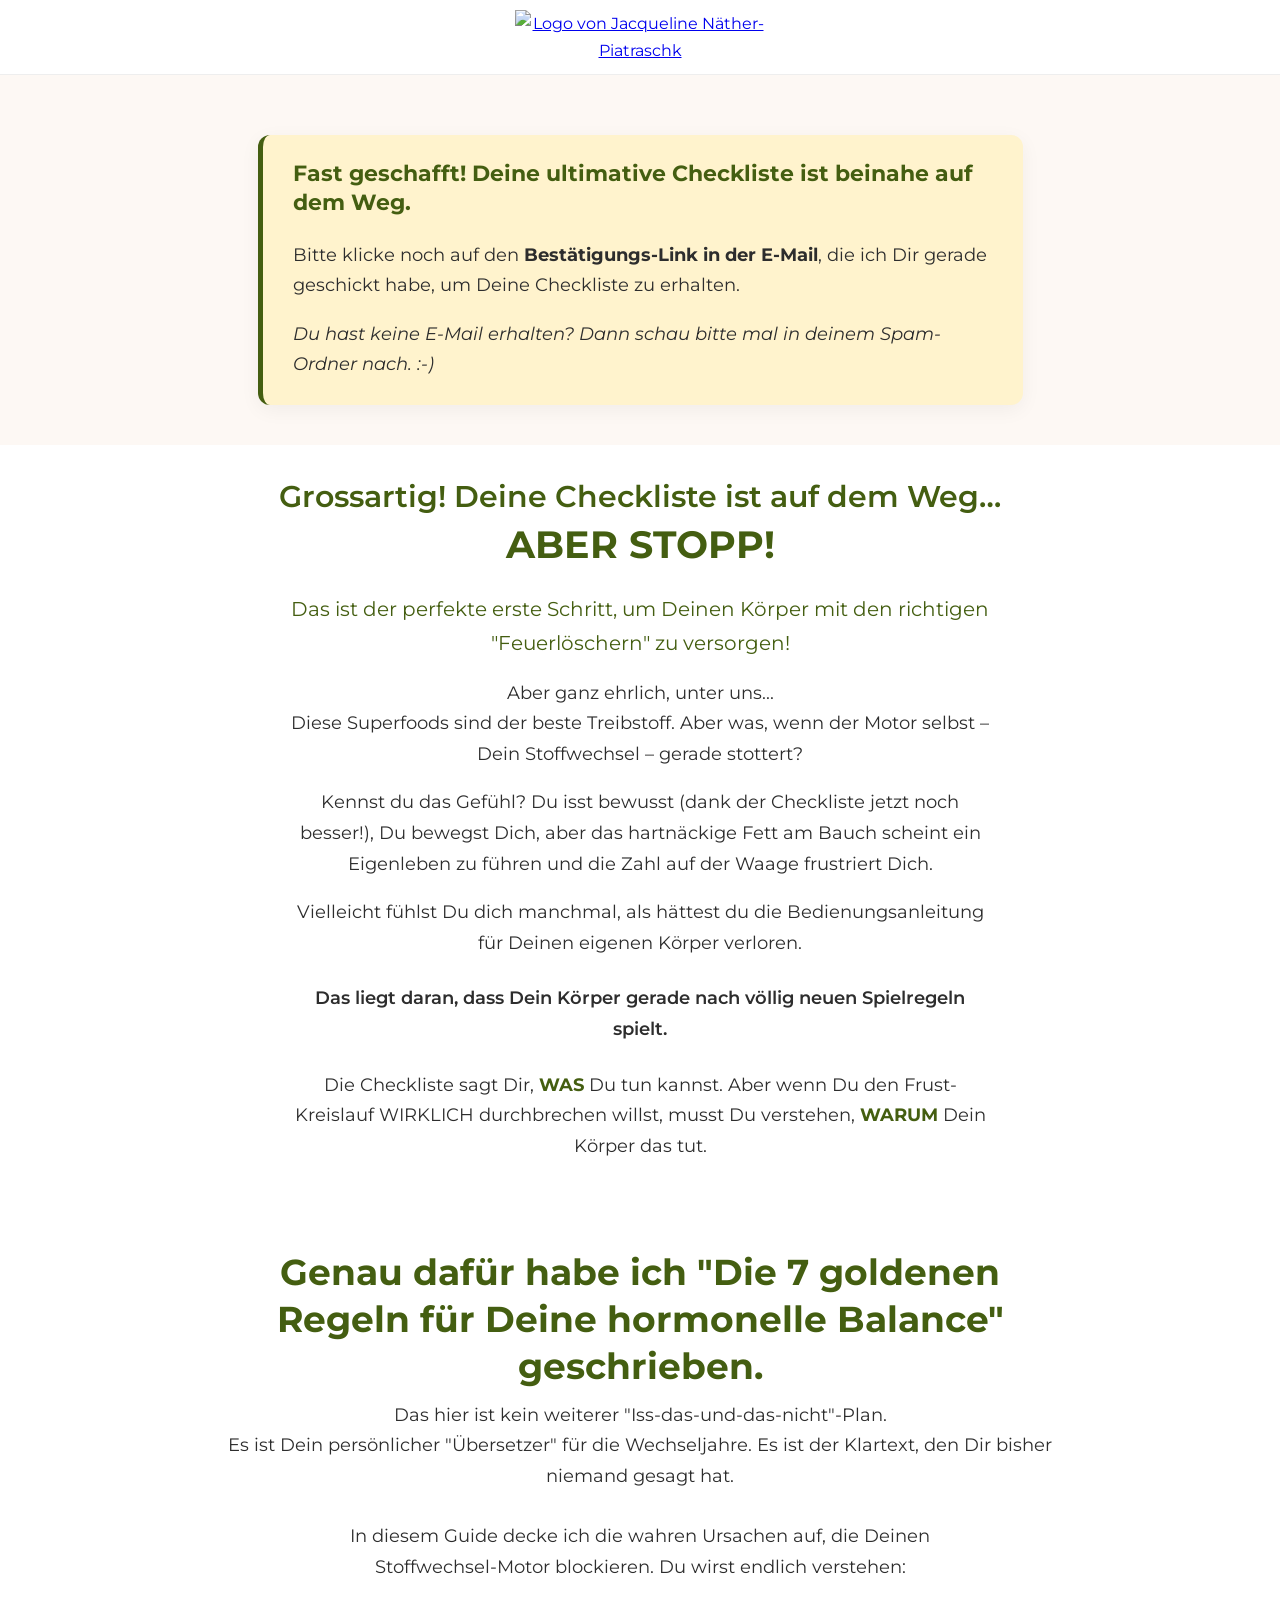
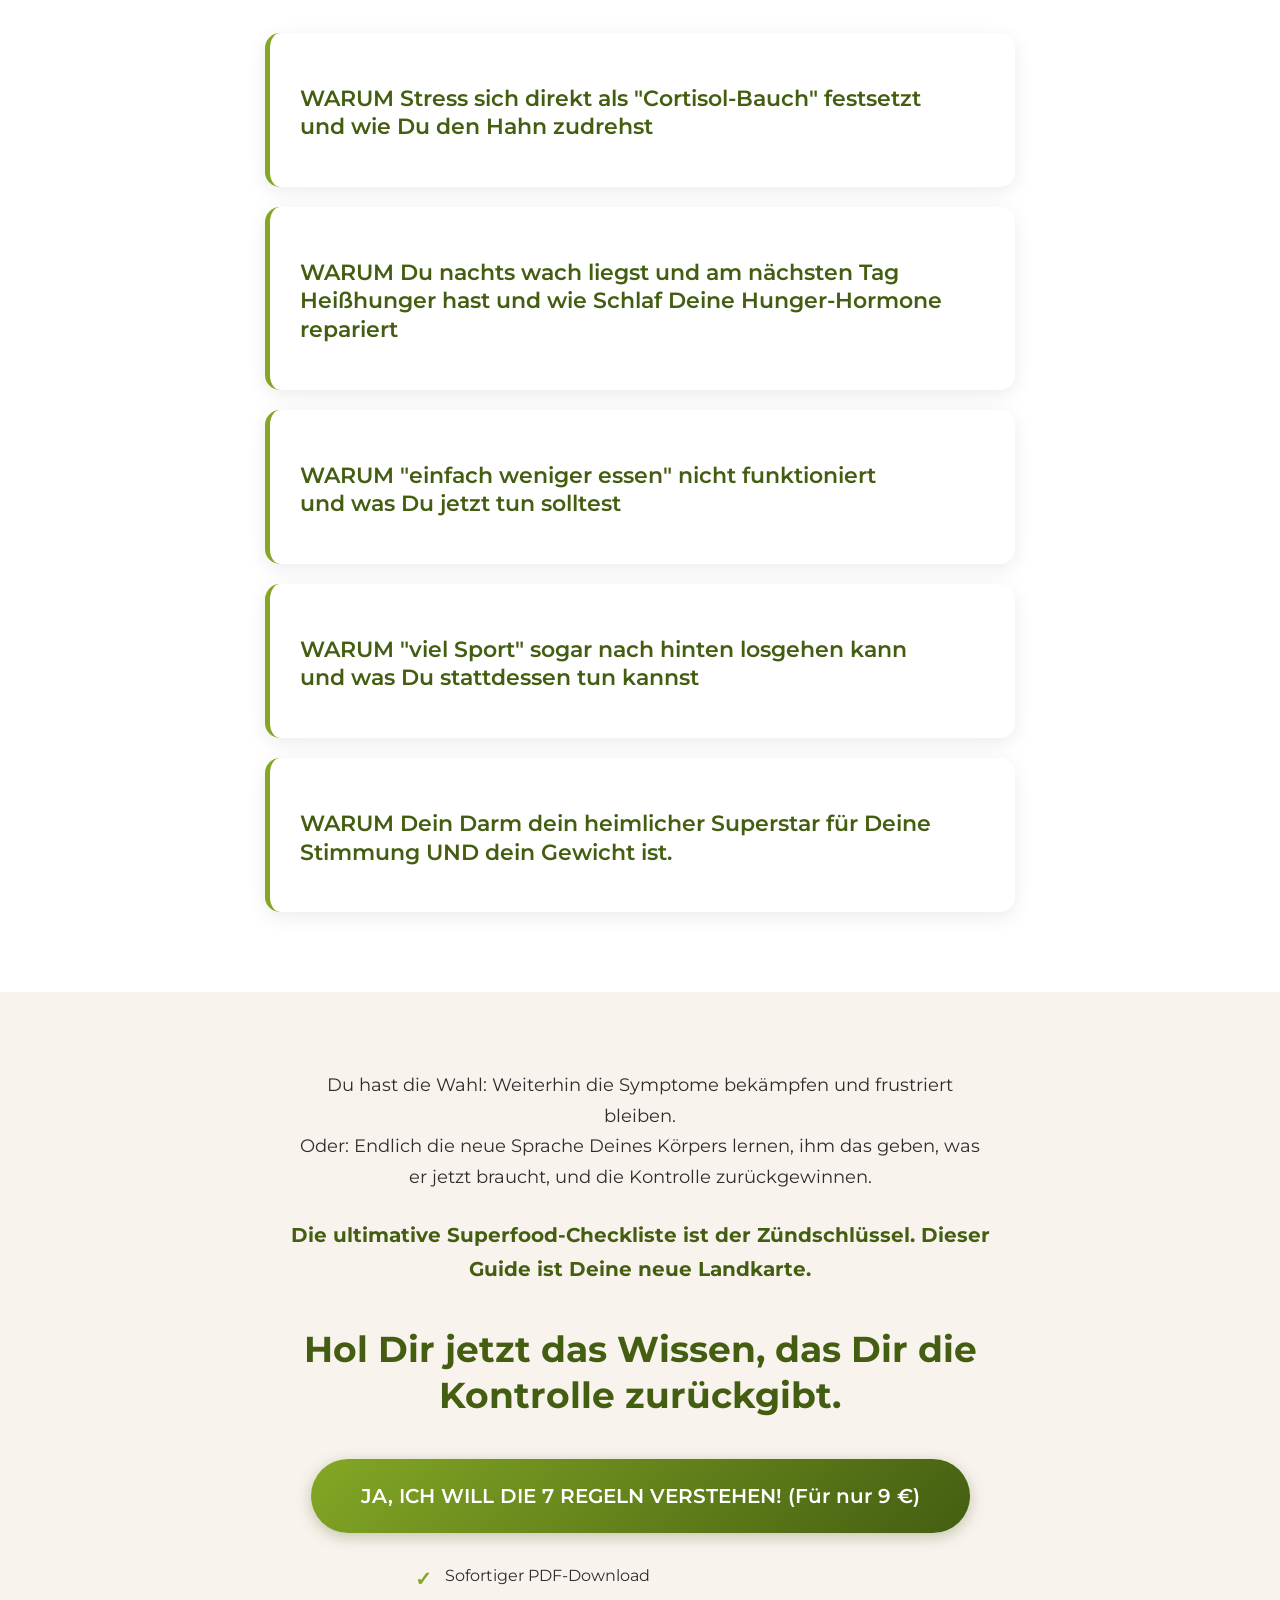
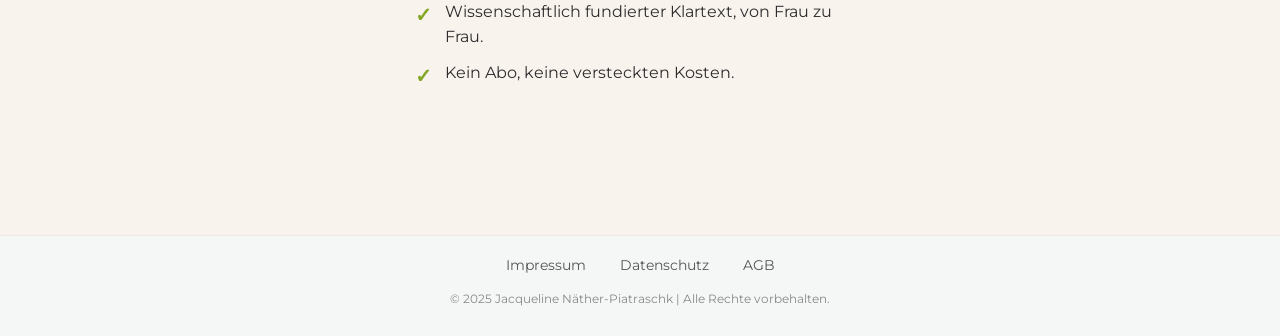
==== commit 9825b0d9: "Update danke.html" ====
--- a/danke.html
+++ b/danke.html
@@ -76,10 +76,9 @@
                 <div class="journey-cards">
                     <div class="journey-card">
                         <h3 style="color: var(--color-primary);">WARUM Stress sich direkt als "Cortisol-Bauch" festsetzt </br>und wie Du den Hahn zudrehst</h3>
-                        <p>(und wie du den Hahn zudrehst).</p>
-                    </div>
-                    <div class="journey-card">
-                        <h3 style="color: var(--color-primary);">WARUM Du nachts wach liegst und am nächsten Tag Heißhunger hast </br>und wie Schlaf Deine Hunger-Hormone repariert</h3>
+                                           </div>
+                    <div class="journey-card">
+                        <h3 style="color: var(--color-primary);">WARUM Du nachts wach liegst und am nächsten Tag Heißhunger hast und wie Schlaf Deine Hunger-Hormone repariert</h3>
                                             </div>
                     <div class="journey-card">
                         <h3 style="color: var(--color-primary);">WARUM "einfach weniger essen" nicht funktioniert </br> und was Du jetzt tun solltest</h3>
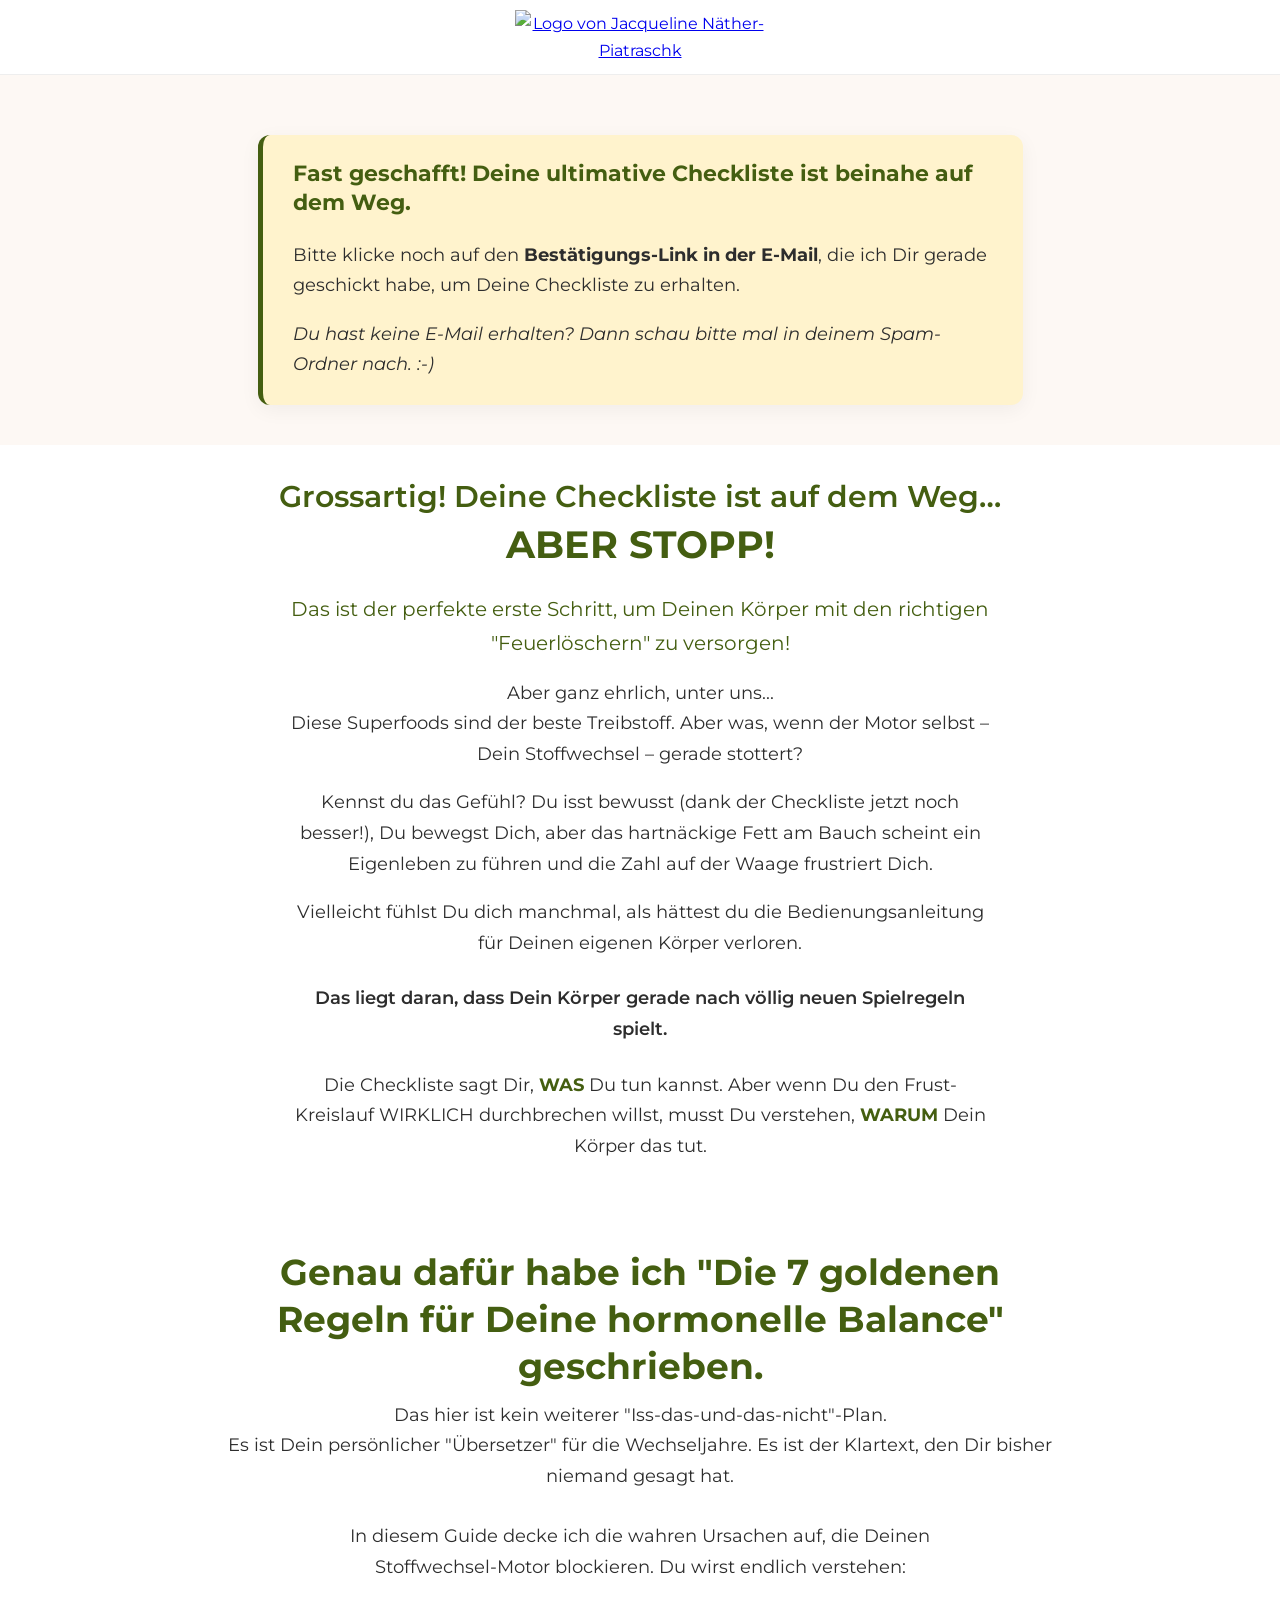
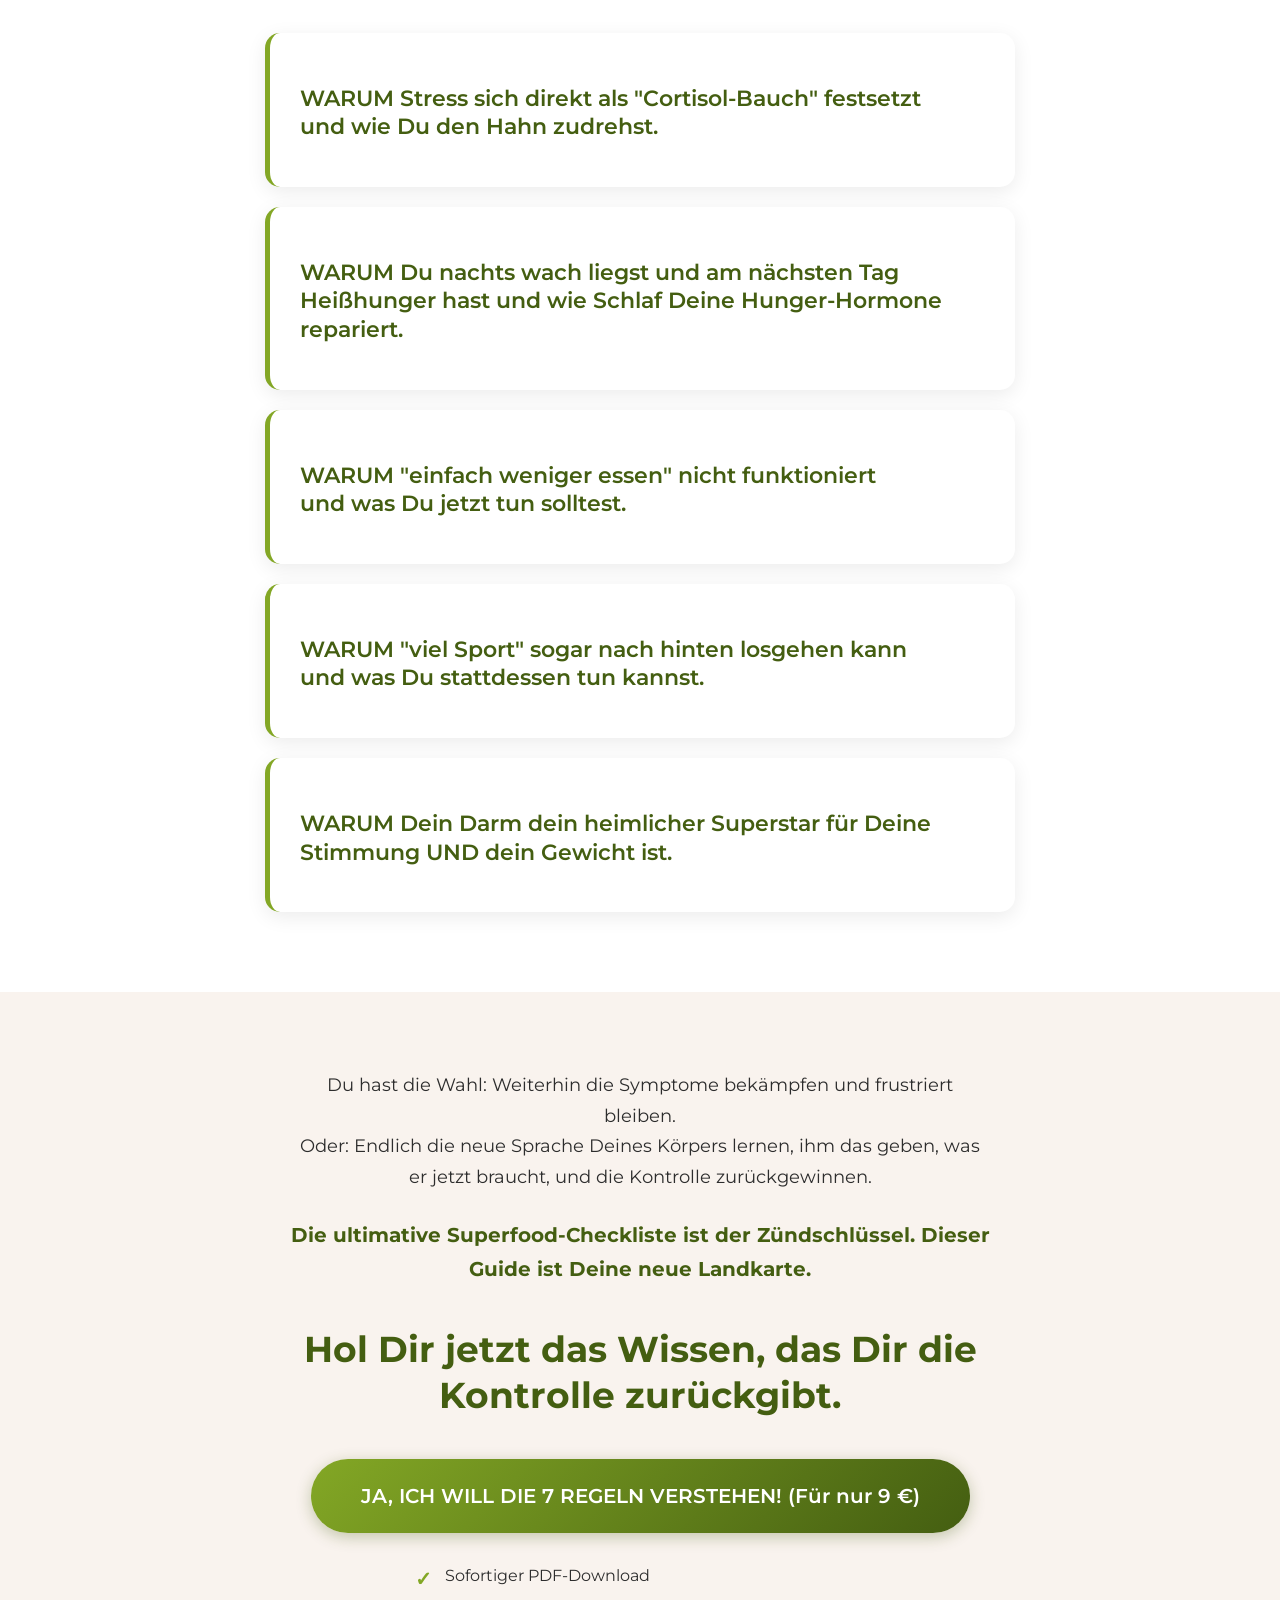
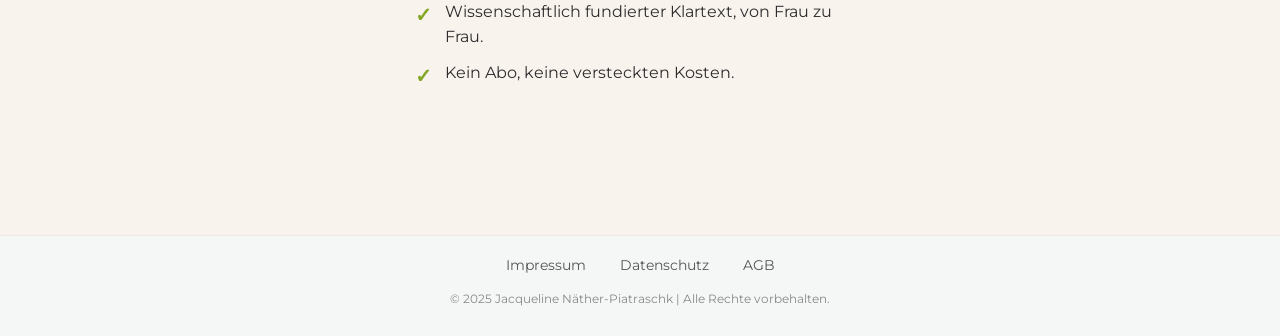
==== commit e0575a9a: "Update danke.html" ====
--- a/danke.html
+++ b/danke.html
@@ -75,16 +75,16 @@
 
                 <div class="journey-cards">
                     <div class="journey-card">
-                        <h3 style="color: var(--color-primary);">WARUM Stress sich direkt als "Cortisol-Bauch" festsetzt </br>und wie Du den Hahn zudrehst</h3>
+                        <h3 style="color: var(--color-primary);">WARUM Stress sich direkt als "Cortisol-Bauch" festsetzt </br>und wie Du den Hahn zudrehst.</h3>
                                            </div>
                     <div class="journey-card">
-                        <h3 style="color: var(--color-primary);">WARUM Du nachts wach liegst und am nächsten Tag Heißhunger hast und wie Schlaf Deine Hunger-Hormone repariert</h3>
+                        <h3 style="color: var(--color-primary);">WARUM Du nachts wach liegst und am nächsten Tag Heißhunger hast und wie Schlaf Deine Hunger-Hormone repariert.</h3>
                                             </div>
                     <div class="journey-card">
-                        <h3 style="color: var(--color-primary);">WARUM "einfach weniger essen" nicht funktioniert </br> und was Du jetzt tun solltest</h3>
+                        <h3 style="color: var(--color-primary);">WARUM "einfach weniger essen" nicht funktioniert </br> und was Du jetzt tun solltest.</h3>
                                      </div>
                     <div class="journey-card">
-                        <h3 style="color: var(--color-primary);">WARUM "viel Sport" sogar nach hinten losgehen kann </br>und was Du stattdessen tun kannst</h3>
+                        <h3 style="color: var(--color-primary);">WARUM "viel Sport" sogar nach hinten losgehen kann </br>und was Du stattdessen tun kannst.</h3>
                                           </div>
                     <div class="journey-card">
                         <h3 style="color: var(--color-primary);">WARUM Dein Darm dein heimlicher Superstar für Deine Stimmung UND dein Gewicht ist.</h3>
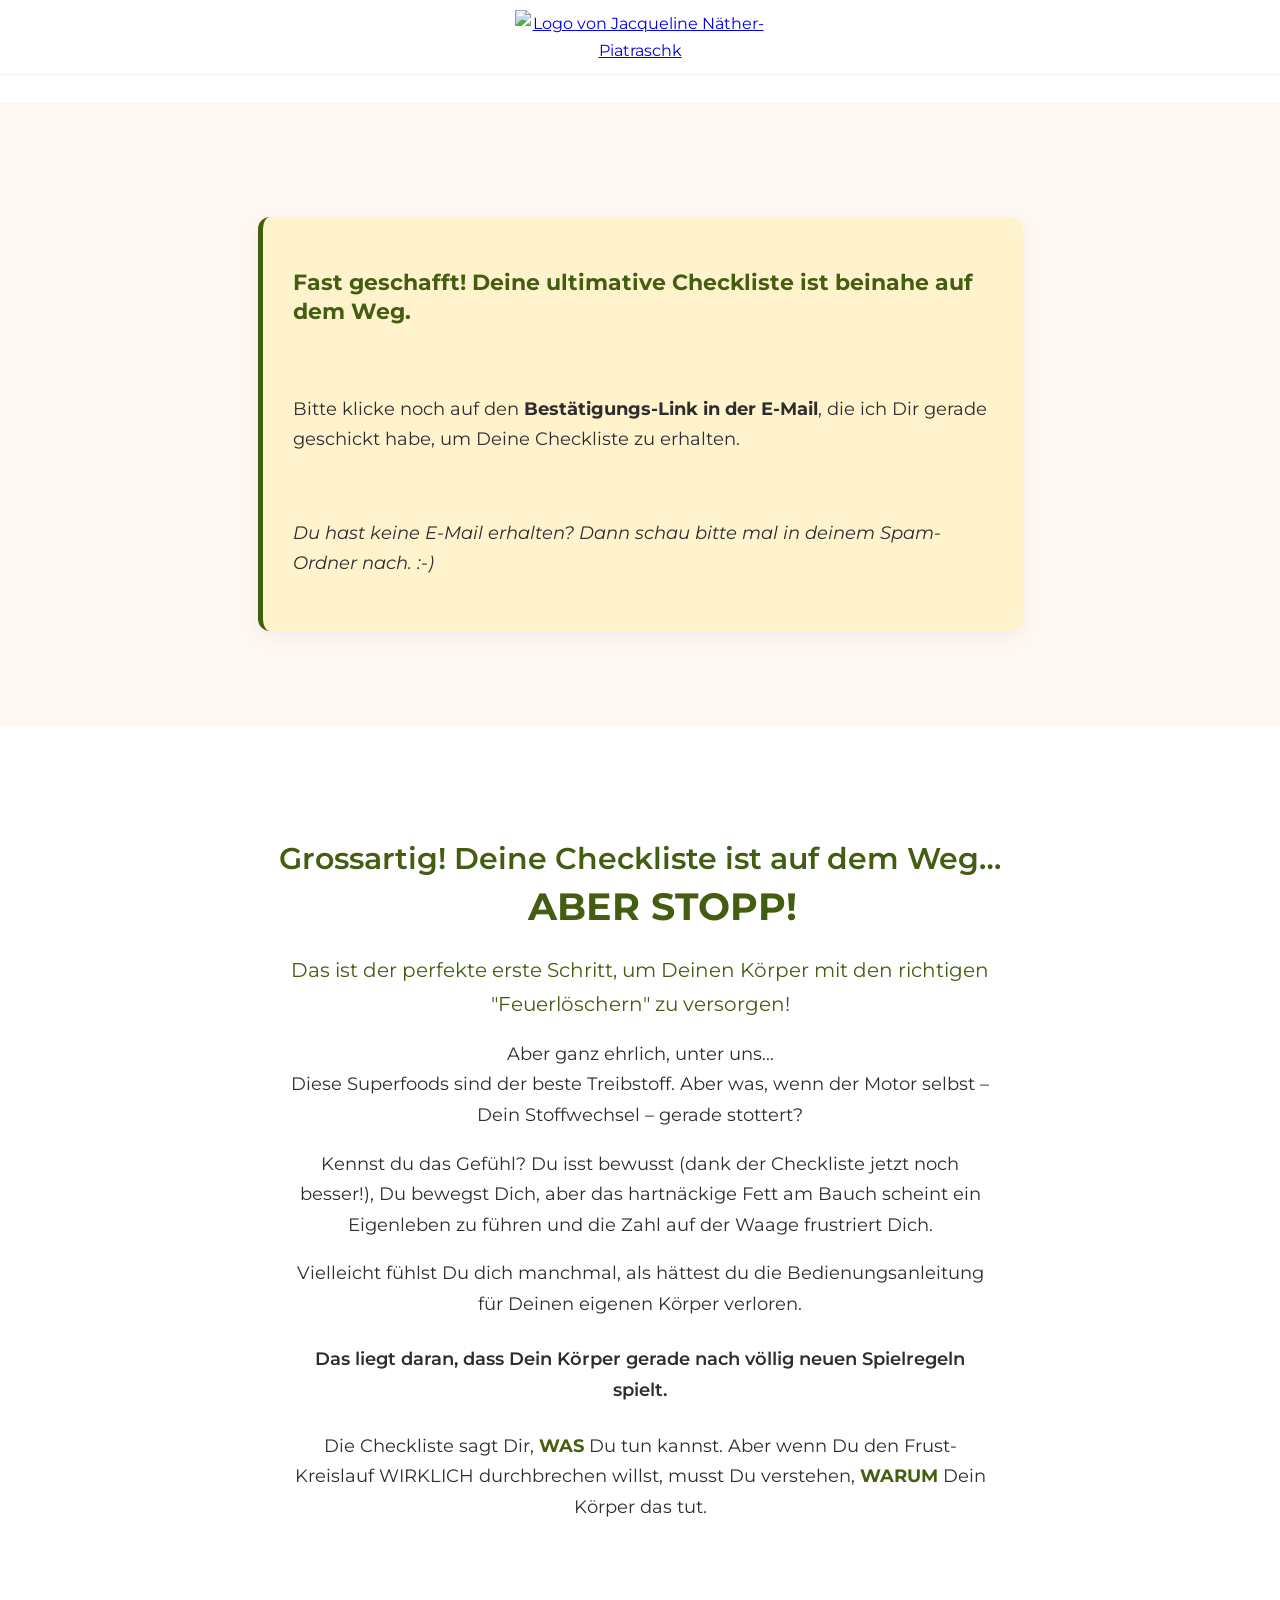
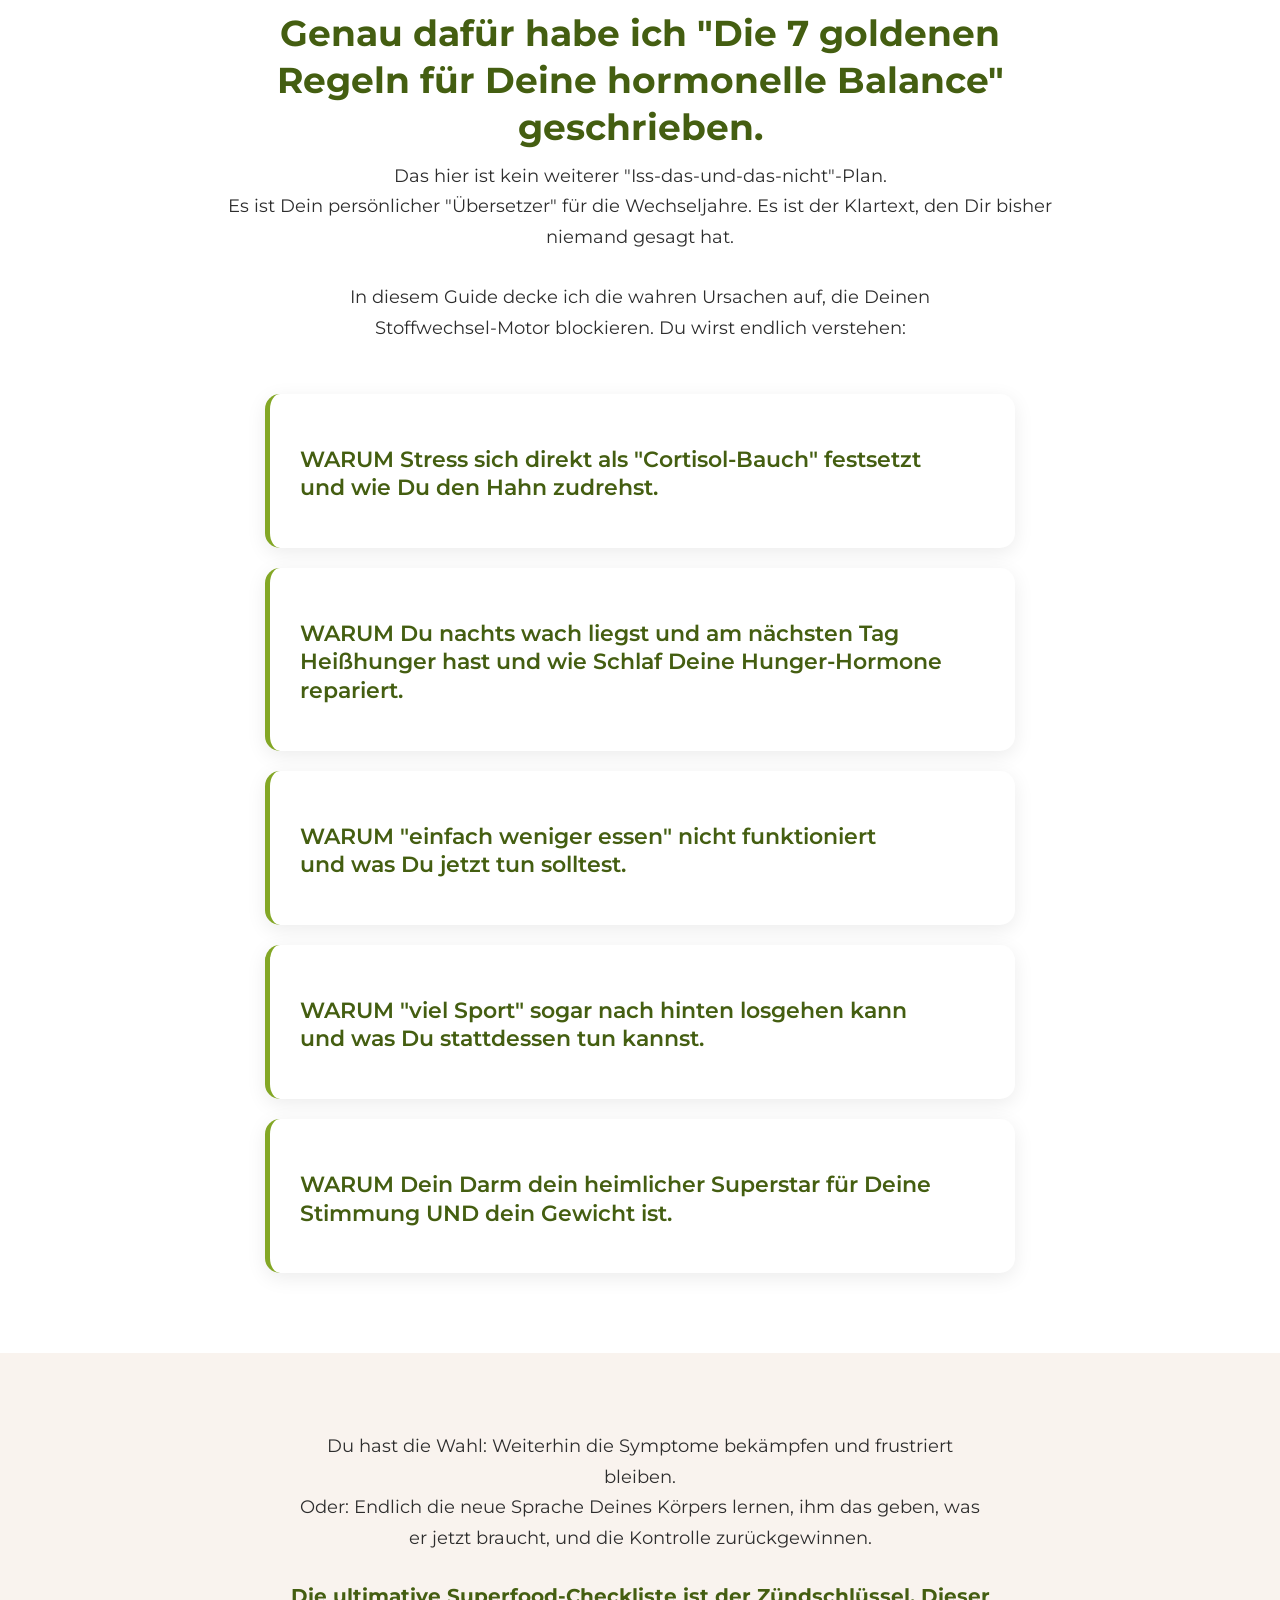
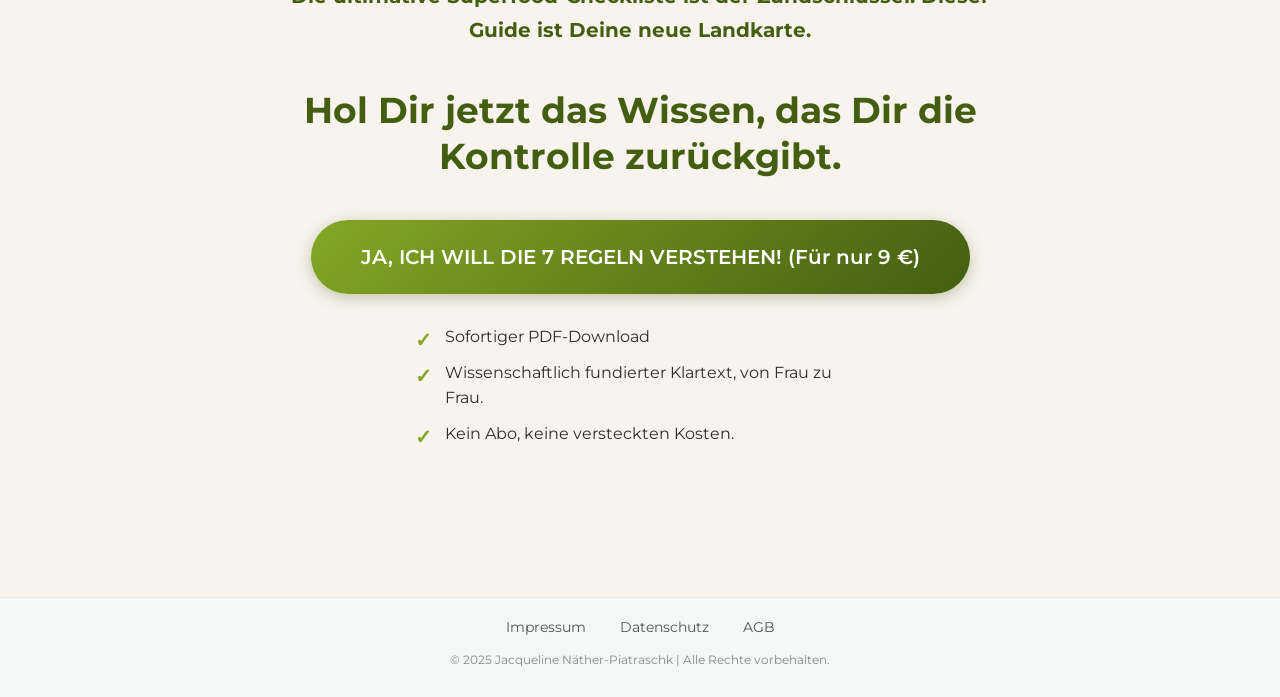
==== commit 9ff9cc9a: "Update danke.html" ====
--- a/danke.html
+++ b/danke.html
@@ -23,21 +23,20 @@
         </a>
     </header>
 
-    <main>
-
-        <section class="section" style="padding-top: 60px; padding-bottom: 40px; background-color: var(--color-bg-light);">
-            <div class="container text-center">
-                <div class="confirmation-box">
-                    <h3 style="color: var(--color-primary);">Fast geschafft! Deine ultimative Checkliste ist beinahe auf dem Weg.</h3>
-                    <p>Bitte klicke noch auf den <strong>Bestätigungs-Link in der E-Mail</strong>, die ich Dir gerade geschickt habe, um Deine Checkliste zu erhalten.</p>
-                    <p style="margin-bottom: 0;"><em>Du hast keine E-Mail erhalten? Dann schau bitte mal in deinem Spam-Ordner nach. :-)</em></p>
-                </div>
-            </div>
-        </section>
-
-        <h2 style="color: var(--color-primary); font-size: 38px; margin-bottom: 20px; line-height: 1.4;">
-    <span style="display: block; font-size: 30px; font-weight: 600;">Grossartig! Deine Checkliste ist auf dem Weg…</span>
-    ABER STOPP!
+   <main>
+
+        <section class="section" style="padding-top: 60px; padding-bottom: 40px; background-color: var(--color-bg-light);">
+            <div class="container text-center">
+                <div class="confirmation-box">
+                    <h3 style="color: var(--color-primary);">Fast geschafft! Deine ultimative Checkliste ist beinahe auf dem Weg.</h3>
+                    <p>Bitte klicke noch auf den <strong>Bestätigungs-Link in der E-Mail</strong>, die ich Dir gerade geschickt habe, um Deine Checkliste zu erhalten.</p>
+                    <p style="margin-bottom: 0;"><em>Du hast keine E-Mail erhalten? Dann schau bitte mal in deinem Spam-Ordner nach. :-)</em></p>
+                </div>
+            </div>
+        </section>
+        <h2 style="color: var(--color-primary); font-size: 38px; margin-bottom: 20px; line-height: 1.4;">
+    <span style="display: block; font-size: 30px; font-weight: 600;">Grossartig! Deine Checkliste ist auf dem Weg…</span>
+    ABER STOPP!
 </h2>
                 
                 <p style="font-size: 20px; font-weight: 400; color: var(--color-primary); max-width: 750px; margin: 20px auto 10px;text-align: center;">
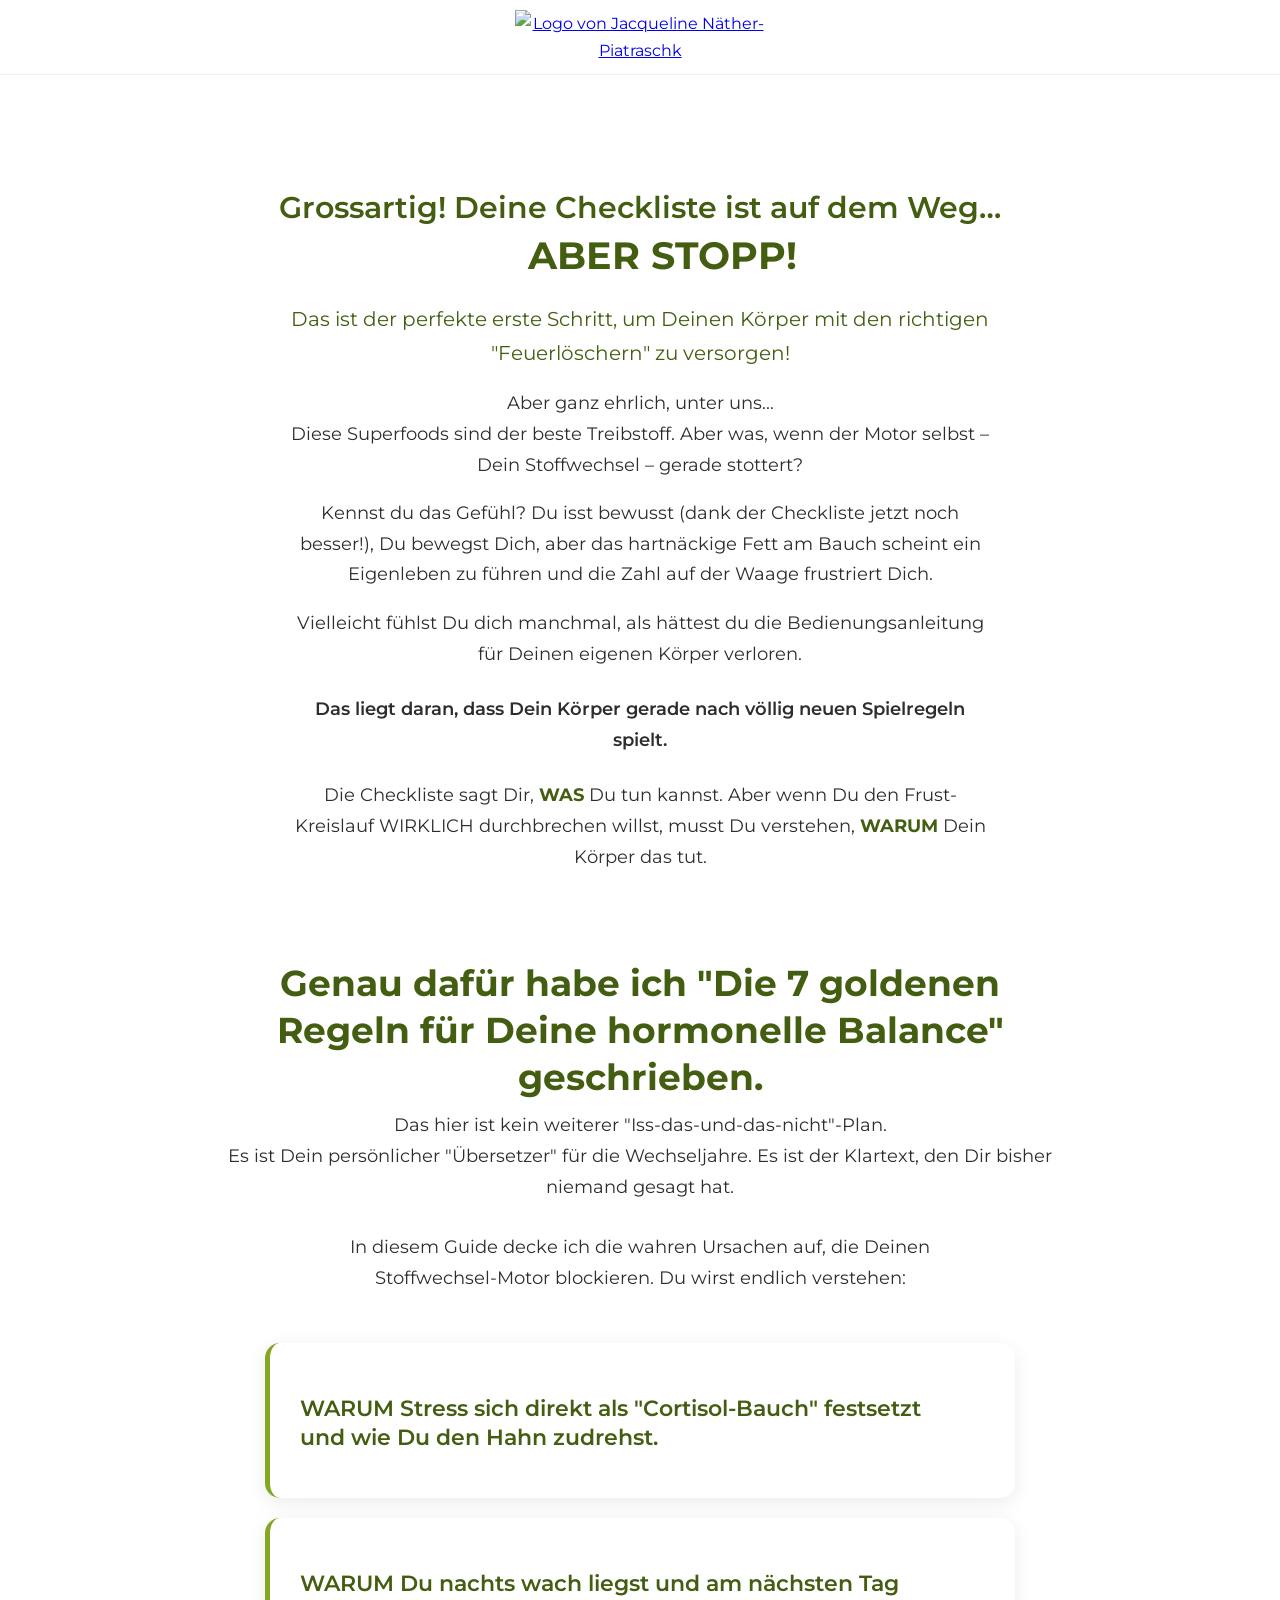
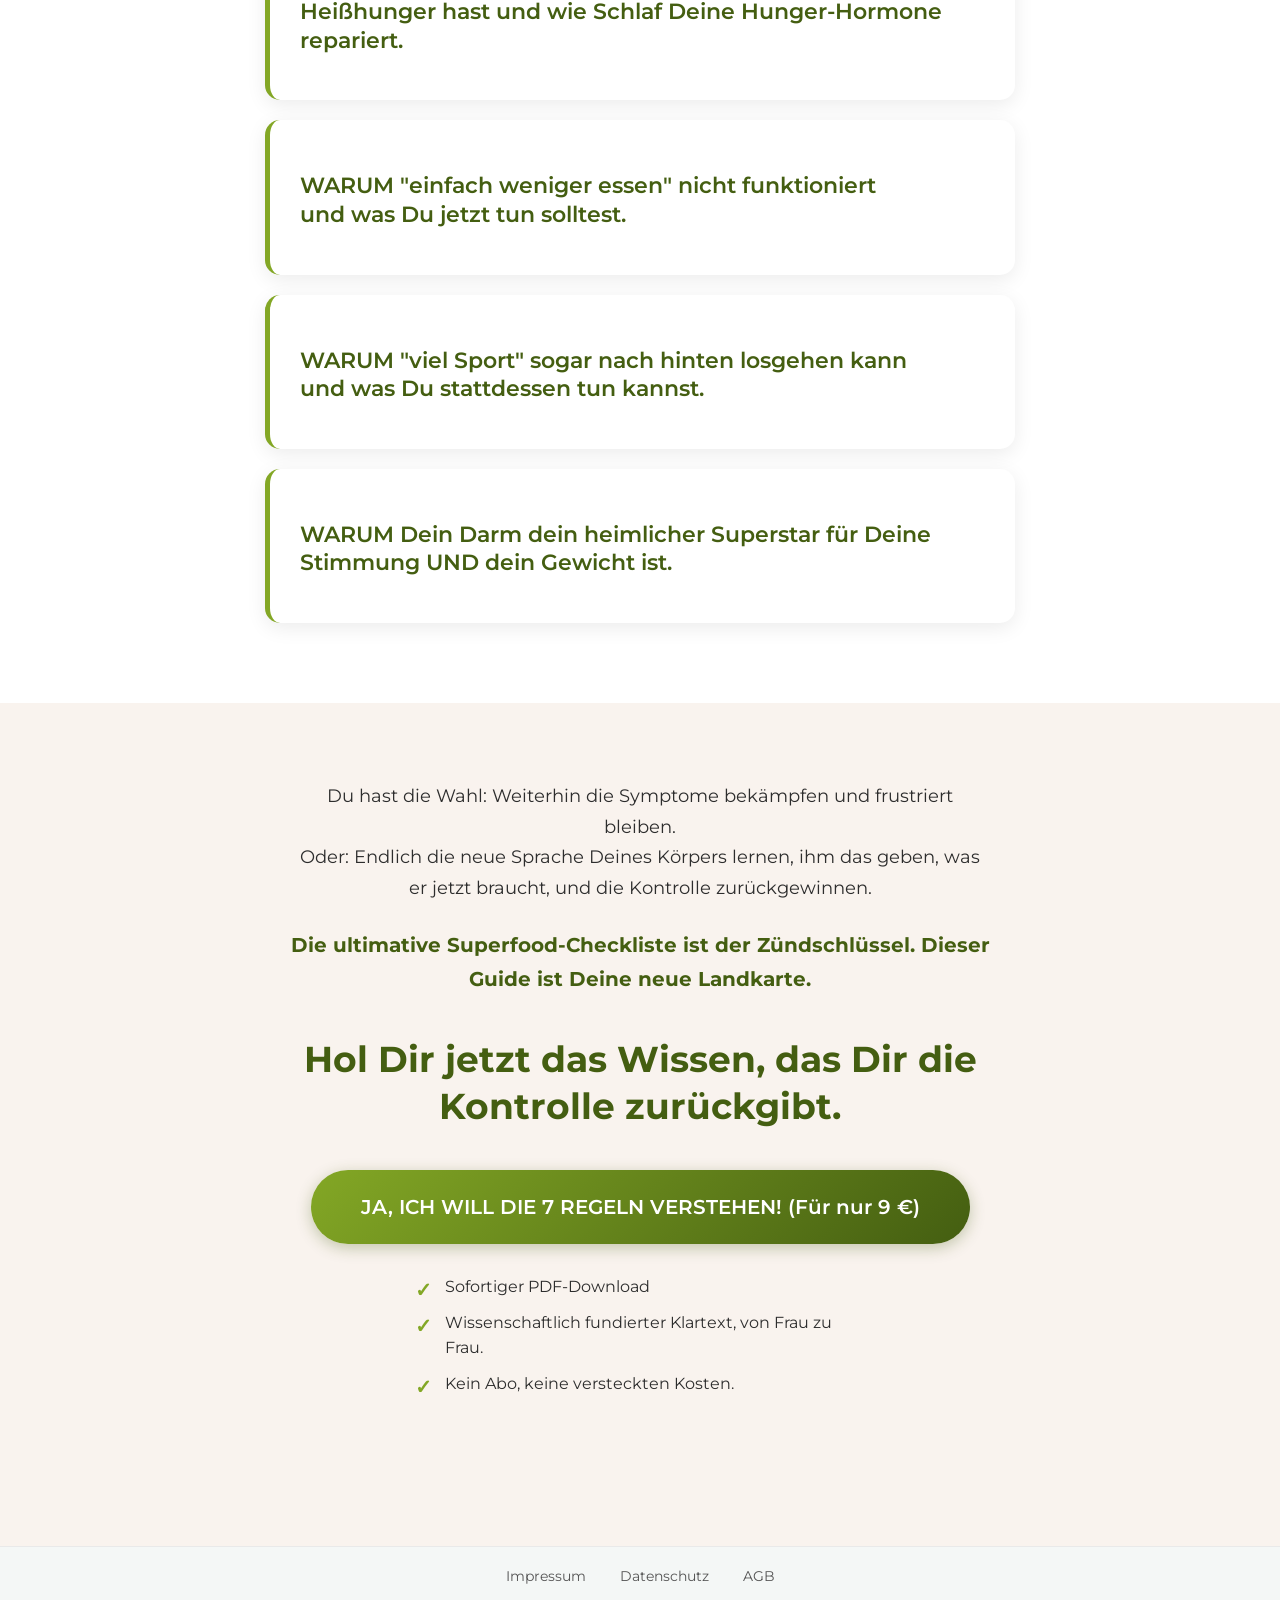
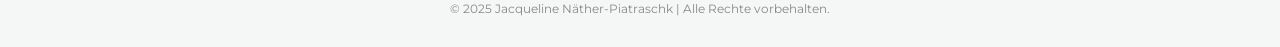
==== commit 5e8fc403: "Update danke.html" ====
--- a/danke.html
+++ b/danke.html
@@ -25,15 +25,6 @@
 
    <main>
 
-        <section class="section" style="padding-top: 60px; padding-bottom: 40px; background-color: var(--color-bg-light);">
-            <div class="container text-center">
-                <div class="confirmation-box">
-                    <h3 style="color: var(--color-primary);">Fast geschafft! Deine ultimative Checkliste ist beinahe auf dem Weg.</h3>
-                    <p>Bitte klicke noch auf den <strong>Bestätigungs-Link in der E-Mail</strong>, die ich Dir gerade geschickt habe, um Deine Checkliste zu erhalten.</p>
-                    <p style="margin-bottom: 0;"><em>Du hast keine E-Mail erhalten? Dann schau bitte mal in deinem Spam-Ordner nach. :-)</em></p>
-                </div>
-            </div>
-        </section>
         <h2 style="color: var(--color-primary); font-size: 38px; margin-bottom: 20px; line-height: 1.4;">
     <span style="display: block; font-size: 30px; font-weight: 600;">Grossartig! Deine Checkliste ist auf dem Weg…</span>
     ABER STOPP!
